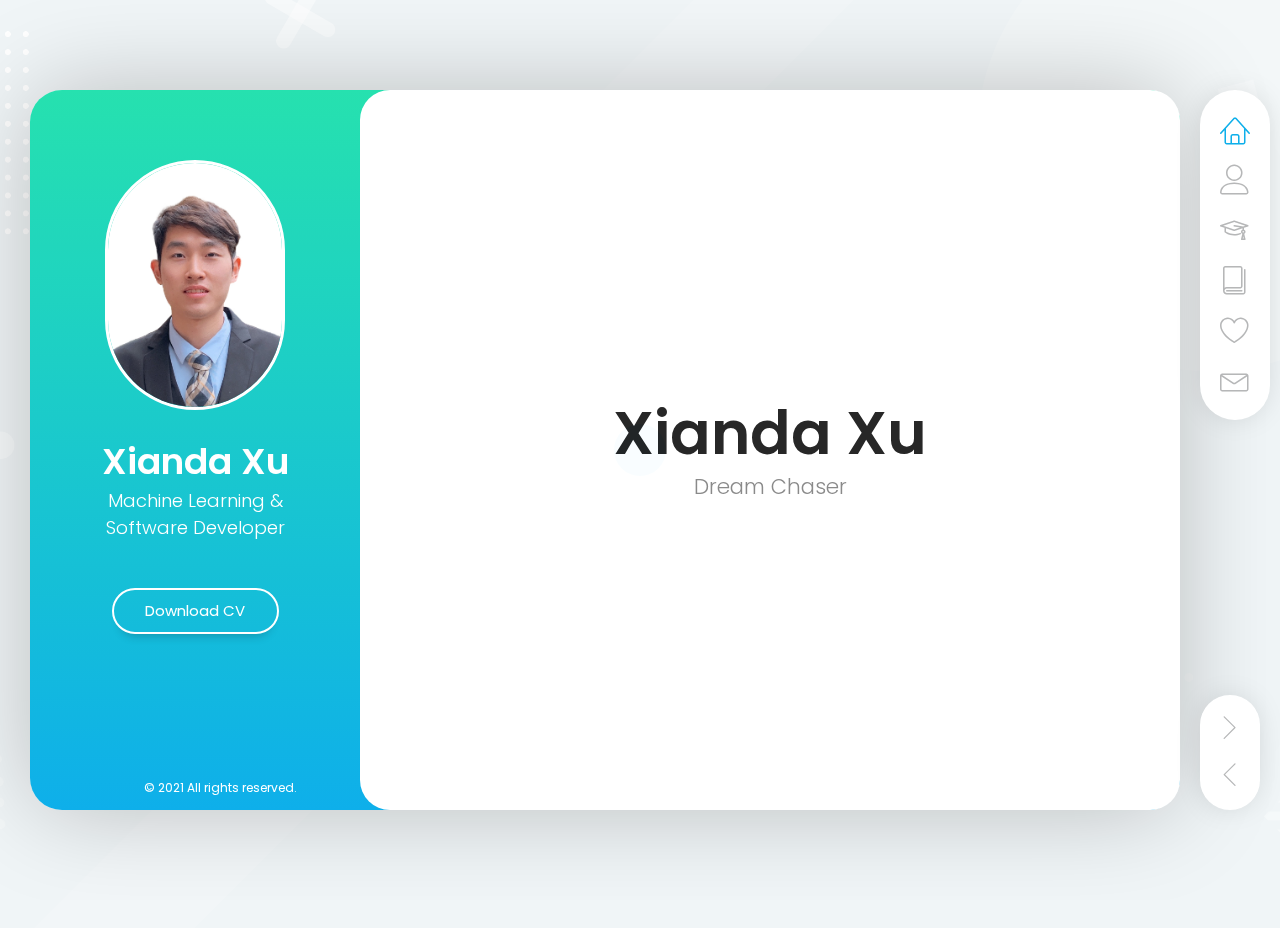
==== index.html @ aeabe35f "1.4" ====
﻿<!DOCTYPE html>
<html lang="en" class="no-js">
  <head>
    <meta charset="UTF-8" />
    <meta http-equiv="X-UA-Compatible" content="IE=edge"> 
    <title>Xianda Xu</title>
    <meta name="viewport" content="width=device-width, initial-scale=1, maximum-scale=1" />
    <meta name="description" content="BreezyCV - Resume / CV / vCard Template" />
    <meta name="keywords" content="vcard, resposnive, retina, resume, jquery, css3, bootstrap, Material CV, portfolio" />
    <meta name="author" content="lmpixels" />
    <link rel="shortcut icon" href="favicon.ico">


    <link rel="stylesheet" href="css/reset.css" type="text/css">
    <link rel="stylesheet" href="css/bootstrap-grid.min.css" type="text/css">
    <link rel="stylesheet" href="css/animations.css" type="text/css">
    <link rel="stylesheet" href="css/perfect-scrollbar.css" type="text/css">
    <link rel="stylesheet" href="css/owl.carousel.css" type="text/css">
    <link rel="stylesheet" href="css/magnific-popup.css" type="text/css">
    <link rel="stylesheet" href="css/main.css" type="text/css">

    <script src="js/modernizr.custom.js"></script>
  </head>

  <body>
    <!-- Animated Background -->
    <div class="lm-animated-bg" style="background-image: url(img/main_bg.png);"></div>
    <!-- /Animated Background -->

    <!-- Loading animation -->
    <div class="preloader">
      <div class="preloader-animation">
        <div class="preloader-spinner">
        </div>
      </div>
    </div>
    <!-- /Loading animation -->

    <div class="page">
      <div class="page-content">

          <header id="site_header" class="header mobile-menu-hide">
            <div class="header-content">
              <div class="header-photo">
                <img src="img/avatar.jpg" alt="Xianda Xu">
              </div>
              <div class="header-titles">
                <h2>Xianda Xu</h2>
                <h4>Machine Learning &</h4>
                <h4>Software Developer</h4>
              </div>
            </div>

            <ul class="main-menu">
              <li class="active">
                <a href="#home" class="nav-anim">
                  <span class="menu-icon lnr lnr-home"></span>
                  <span class="link-text">Home</span>
                </a>
              </li>
              <li>
                <a href="#about-me" class="nav-anim">
                  <span class="menu-icon lnr lnr-user"></span>
                  <span class="link-text">About Me</span>
                </a>
              </li>
              <li>
                <a href="#resume" class="nav-anim">
                  <span class="menu-icon lnr lnr-graduation-hat"></span>
                  <span class="link-text">Resume</span>
                </a>
              </li>
              <li>
                <a href="#portfolio" class="nav-anim">
                  <span class="menu-icon lnr lnr-book"></span>
                  <span class="link-text">Selected Projects</span>
                </a>
              </li>
              <li>
                <a href="#blog" class="nav-anim">
                  <span class="menu-icon lnr lnr-heart"></span>
                  <span class="link-text">Hobbies</span>
                </a>
              </li>
              <li>
                <a href="#contact" class="nav-anim">
                  <span class="menu-icon lnr lnr-envelope"></span>
                  <span class="link-text">Contact</span>
                </a>
              </li>
            </ul>

            <!--
            <div class="social-links">
              <ul>
                <li><a href="#" target="_blank"><i class="fab fa-mailchimp"></i> </a> </li>
                <li><a href="#" target="_blank"><i class="fab fa-linkedin-in"></i></a></li>
                <li><a href="#" target="_blank"><i class="fab fa-facebook-f"></i></a></li>
                <li><a href="#" target="_blank"><i class="fab fa-twitter"></i></a></li>
              </ul>
            </div>
            -->

            <div class="header-buttons">
              <a href="#" target="_blank" class="btn btn-primary">Download CV</a>
            </div>

            <div class="copyrights">© 2021 All rights reserved.</div>
          </header>

          <!-- Mobile Navigation -->
          <div class="menu-toggle">
            <span></span>
            <span></span>
            <span></span>
          </div>
          <!-- End Mobile Navigation -->

          <!-- Arrows Nav -->
          <div class="lmpixels-arrows-nav">
            <div class="lmpixels-arrow-right"><i class="lnr lnr-chevron-right"></i></div>
            <div class="lmpixels-arrow-left"><i class="lnr lnr-chevron-left"></i></div>
          </div>
          <!-- End Arrows Nav -->

          <div class="content-area">
            <div class="animated-sections">
              <!-- Home Subpage -->
              <section data-id="home" class="animated-section start-page">
                <div class="section-content vcentered">

                    <div class="row">
                      <div class="col-sm-12 col-md-12 col-lg-12">
                        <div class="title-block">
                          <h2>Xianda Xu</h2>
                          <div class="owl-carousel text-rotation" id="owl-demo">
                            <div class="item">
                              <div class="sp-subtitle">Dream Chaser</div>
                            </div>
                            <div class="item">
                              <div class="sp-subtitle">Machine Learning Engineer</div>
                            </div>
                            <div class="item">
                              <div class="sp-subtitle">Software Development Engineer</div>
                            </div>
                          </div>
                        </div>
                      </div>
                    </div>

                </div>
              </section>
              <!-- End of Home Subpage -->

              <!-- About Me Subpage -->
              <section data-id="about-me" class="animated-section">
                <div class="page-title">
                  <h2>About <span>Me</span></h2>
                </div>

                <div class="section-content">
                  <!-- Personal Information -->
                  <div class="row">
                    <div class="col-xs-12 col-sm-7">
                      <p>
                        I am a master student at Language Technologies Institute, School of Computer Science, Carnegie Mellon University.
                        With a solid background in computer science,
                        I have both academic and industrial experience in Machine Learning and Software Development.
                        I possess multiple publications and worked as a full-time developer at Ericsson.
                      </p>
                    </div>

                    <div class="col-xs-12 col-sm-5">
                      <div class="info-list">
                        <ul>
                          <li>
                            <span class="title">Age</span>
                            <span class="value">23</span>
                          </li>

                          <li>
                            <span class="title">Residence</span>
                            <span class="value">Pittsburgh, PA</span>
                          </li>

                          <li>
                            <span class="title">Address</span>
                            <span class="value">5000 Forbes Ave</span>
                          </li>

                          <li>
                            <span class="title">e-mail</span>
                            <span class="value"><a href="mailto:xiandax@andrew.cmu.edu">xiandax@andrew.cmu.edu</a></span>
                          </li>

                          <li>
                            <span class="title">Phone</span>
                            <span class="value">+86 15335218618</span>
                          </li>
                        </ul>
                      </div>
                    </div>
                  </div>
                  <!-- End of Personal Information -->

                  <div class="white-space-40"></div>

                  <!-- Services -->
                  <div class="row">
                    <div class="col-xs-12 col-sm-12">
                      <div class="block-title">
                        <h3>What <span>I Do</span></h3>
                      </div>
                    </div>
                  </div>

                  <div class="row">
                    <div class="col-xs-12 col-sm-6">
                      <div class="col-inner">
                        <div class="info-list-w-icon">
                          <div class="info-block-w-icon">
                            <div class="ci-icon">
                              <i class="lnr lnr-eye"></i>
                            </div>
                            <div class="ci-text">
                              <h4>Computer Vision</h4>
                              <p>
                                I am familiar with common networks in computer vision.
                                I had research experiences in model compression and few-shot classification.
                              </p>
                            </div>
                          </div>
                          <div class="info-block-w-icon">
                            <div class="ci-icon">
                              <i class="lnr lnr-laptop-phone"></i>
                            </div><div class="ci-text">
                              <h4>Software Development</h4>
                              <p>
                                I am familiar with common website and software design frameworks.
                                I had industrial experiences in full-stack development.
                              </p>
                            </div>
                          </div>
                        </div>
                      </div>
                    </div>

                    <div class="col-xs-12 col-sm-6">
                      <div class="info-block-w-icon">
                          <div class="ci-icon">
                            <i class="lnr lnr-chart-bars"></i>
                          </div><div class="ci-text">
                            <h4>Data Analysis</h4>
                            <p>
                              I am familiar with common machine learning algorithms in data analysis.
                              I developed a smart trouble-shooting system at Ericsson.
                            </p>
                          </div>
                        </div>
                      <div class="col-inner">
                        <div class="info-list-w-icon">
                          <div class="info-block-w-icon">
                            <div class="ci-icon">
                              <i class="lnr lnr-bubble"></i>
                            </div>
                            <div class="ci-text">
                              <h4>Natural Language Processing</h4>
                              <p>
                                I am currently studying natural language processing in my master program.
                              </p>
                            </div>
                          </div>
                        </div>
                      </div>
                    </div>
                  </div>
                  <!-- End of Services -->

                </div>
              </section>
              <!-- End of About Me Subpage -->

              <!-- Resume Subpage -->
              <section data-id="resume" class="animated-section">
                <div class="page-title">
                  <h2>Resume</h2>
                </div>

                <div class="section-content">

                  <div class="row">
                    <div class="col-xs-12 col-sm-7">

                      <div class="block-title">
                        <h3>Education</h3>
                      </div>
                      
                      <div class="timeline timeline-second-style clearfix">
                        <div class="timeline-item clearfix">
                          <div class="left-part">
                            <h5 class="item-period">2021~2023</h5>
                            <span class="item-company">Carnegie Mellon University</span>
                          </div>
                          <div class="divider"></div>
                          <div class="right-part">
                            <h4 class="item-title">MS in Artificial Intelligence</h4>
                            <p>
                              Advance in artificial intelligence and industrial projects.
                            </p>
                          </div>
                        </div>

                        <div class="timeline-item clearfix">
                          <div class="left-part">
                            <h5 class="item-period">2020~2021</h5>
                            <span class="item-company">University of Toronto</span>
                          </div>
                          <div class="divider"></div>
                          <div class="right-part">
                            <h4 class="item-title">MEng in Computer Engineering (Quited)</h4>
                            <p>
                              Advance in computer science.
                            </p>
                          </div>
                        </div>

                        <div class="timeline-item clearfix">
                          <div class="left-part">
                            <h5 class="item-period">2018~2019</h5>
                            <span class="item-company">University of Wisconsin-Madison</span>
                          </div>
                          <div class="divider"></div>
                          <div class="right-part">
                            <h4 class="item-title">Exchange Study</h4>
                            <p>
                              GPA: 4.0/4.0 <br>Awarded Visiting International Student Academic Award.
                            </p>
                          </div>
                        </div>

                        <div class="timeline-item clearfix">
                          <div class="left-part">
                            <h5 class="item-period">2016~2020</h5>
                            <span class="item-company">University of Electronic Science and Technology of China</span>
                          </div>
                          <div class="divider"></div>
                          <div class="right-part">
                            <h4 class="item-title">BS in Computer Science</h4>
                            <p>
                              GPA: 3.99/4.0 <br>
                              Foundation in computer science. <br>
                              Awarded National Scholarship. <br>
                              Awarded Excellent Graduate Award.
                            </p>
                          </div>
                        </div>
                      </div>

                      <div class="white-space-50"></div>

                      <div class="block-title">
                        <h3>Experience</h3>
                      </div>

                      <div class="timeline timeline-second-style clearfix">
                        <div class="timeline-item clearfix">
                          <div class="left-part">
                            <h5 class="item-period">2020.10 - 2021.05</h5>
                            <span class="item-company">Ericsson</span>
                          </div>
                          <div class="divider"></div>
                          <div class="right-part">
                            <h4 class="item-title">Machine Learning Engineer</h4>
                            <p>
                              Developed Smart Trouble-shooting System for the new-generation communication prototypes.
                            </p>
                          </div>
                        </div>

                        <div class="timeline-item clearfix">
                          <div class="left-part">
                            <h5 class="item-period">2020.01 - 2020.05</h5>
                            <span class="item-company">Koala Uran</span>
                          </div>
                          <div class="divider"></div>
                          <div class="right-part">
                            <h4 class="item-title">Research Assistant</h4>
                            <p>
                              Improved Few-Shot Classification algorithms for autonomous driving.
                            </p>
                          </div>
                        </div>
                        
                        <div class="timeline-item clearfix">
                          <div class="left-part">
                            <h5 class="item-period">2019.05 - 2019.09</h5>
                            <span class="item-company">Ecole de Technologie Superieure</span>
                          </div>
                          <div class="divider"></div>
                          <div class="right-part">
                            <h4 class="item-title">Research Assistant</h4>
                            <p>
                              Compressed and accelerated models with network binarization in recognition.
                            </p>
                          </div>
                        </div>

                        <div class="timeline-item clearfix">
                          <div class="left-part">
                            <h5 class="item-period">2016.10 - 2018.05</h5>
                            <span class="item-company">Chuanglian Workshop</span>
                          </div>
                          <div class="divider"></div>
                          <div class="right-part">
                            <h4 class="item-title">Software Developer</h4>
                            <p>
                              Developed software applications on the iOS platform.
                            </p>
                          </div>
                        </div>
                      </div>

                    </div>


                    <!-- Skills & Certificates -->
                    <div class="col-xs-12 col-sm-5">
                      <!-- Coding Skills -->
                      <div class="block-title">
                        <h3>Coding <span>Skills</span></h3>
                      </div>

                      <div class="skills-info skills-second-style">
                        <div class="skill clearfix">
                          <h4>Python</h4>
                          <div class="skill-value">Excellent</div>
                        </div>
                        <div class="skill-container skill-10">
                          <div class="skill-percentage"></div>
                        </div>

                        <div class="skill clearfix">
                          <h4>Java</h4>
                          <div class="skill-value">Excellent</div>
                        </div>
                        <div class="skill-container skill-10">
                          <div class="skill-percentage"></div>
                        </div>

                        <div class="skill clearfix">
                          <h4>C/C++</h4>
                          <div class="skill-value">Good</div>
                        </div>
                        <div class="skill-container skill-8">
                          <div class="skill-percentage"></div>
                        </div>

                        <div class="skill clearfix">
                          <h4>Object-C</h4>
                          <div class="skill-value">Good</div>
                        </div>
                        <div class="skill-container skill-8">
                          <div class="skill-percentage"></div>
                        </div>

                        <div class="skill clearfix">
                          <h4>HTML</h4>
                          <div class="skill-value">Good</div>
                        </div>
                        <div class="skill-container skill-8">
                          <div class="skill-percentage"></div>
                        </div>

                        <div class="skill clearfix">
                          <h4>Javascript</h4>
                          <div class="skill-value">Fair</div>
                        </div>
                        <div class="skill-container skill-6">
                          <div class="skill-percentage"></div>
                        </div>
                      </div>
                      <!-- End of Coding Skills -->

                      <div class="white-space-10"></div>

                      <!-- Machine Learning Framework Skills -->
                      <div class="block-title">
                        <h3>Machine Learning <span>Skills</span></h3>
                      </div>

                      <div class="skills-info skills-second-style">
                        <div class="skill clearfix">
                          <h4>PyTorch</h4>
                          <div class="skill-value">Excellent</div>
                        </div>
                        <div class="skill-container skill-10">
                          <div class="skill-percentage"></div>
                        </div>

                        <div class="skill clearfix">
                          <h4>Sklearn</h4>
                          <div class="skill-value">Good</div>
                        </div>
                        <div class="skill-container skill-8">
                          <div class="skill-percentage"></div>
                        </div>

                        <div class="skill clearfix">
                          <h4>Tensorflow</h4>
                          <div class="skill-value">Fair</div>
                        </div>
                        <div class="skill-container skill-6">
                          <div class="skill-percentage"></div>
                        </div>
                      </div>
                      <!-- End of Machine Learning Skills -->

                      <div class="white-space-10"></div>

                      <!-- Web Development Framework Skills -->
                      <div class="block-title">
                        <h3>Website Design <span>Skills</span></h3>
                      </div>

                      <div class="skills-info skills-second-style">
                        <div class="skill clearfix">
                          <h4>Flask</h4>
                          <div class="skill-value">Excellent</div>
                        </div>
                        <div class="skill-container skill-10">
                          <div class="skill-percentage"></div>
                        </div>

                        <div class="skill clearfix">
                          <h4>Django</h4>
                          <div class="skill-value">Good</div>
                        </div>
                        <div class="skill-container skill-8">
                          <div class="skill-percentage"></div>
                        </div>

                        <div class="skill clearfix">
                          <h4>JQuery</h4>
                          <div class="skill-value">Fair</div>
                        </div>
                        <div class="skill-container skill-6">
                          <div class="skill-percentage"></div>
                        </div>

                        <div class="skill clearfix">
                          <h4>Vue</h4>
                          <div class="skill-value">Fair</div>
                        </div>
                        <div class="skill-container skill-6">
                          <div class="skill-percentage"></div>
                        </div>

                      </div>
                      <!-- End of Website Development Skills -->

                      <div class="white-space-10"></div>

                      <!-- Knowledges -->
                      <div class="block-title">
                        <h3>Capabilities</h3>
                      </div>

                      <ul class="knowledges">
                        <li>Time Management</li>
                        <li>Problem-Solving</li>
                        <li>Critical Thinking</li>
                        <li>Team Work</li>
                        <li>Communication</li>
                        <li>Leadership</li>
                        <li>Flexibility</li>
                        <li>Determination</li>
                      </ul>
                      <!-- End of Knowledges -->
                    </div>
                    <!-- End of Skills & Certificates -->
                  </div>

                </div>
              </section>
              <!-- End of Resume Subpage -->

              <!-- Portfolio Subpage -->
              <section data-id="portfolio" class="animated-section">
                <div class="page-title">
                  <h2>Selected Projects</h2>
                </div>

                <div class="section-content">

                  <div class="row">
                    <div class="col-xs-12 col-sm-12">
                      <!-- Portfolio Content -->
                      <div class="portfolio-content">

                        <ul class="portfolio-filters">
                          <li class="active">
                            <a class="filter btn btn-sm btn-link" data-group="category_all">All</a>
                          </li>
                          <li>
                            <a class="filter btn btn-sm btn-link" data-group="category_ml">Machine Learning</a>
                          </li>
                          <li>
                            <a class="filter btn btn-sm btn-link" data-group="category_sd">Software Development</a>
                          </li>
                          <li>
                            <a class="filter btn btn-sm btn-link" data-group="category_wd">Website Design</a>
                          </li>
                          <li>
                            <a class="filter btn btn-sm btn-link" data-group="category_others">Others</a>
                          </li>
                        </ul>

                        <!-- Portfolio Grid -->
                        <div class="portfolio-grid three-columns">

                          <figure class="item standard" data-groups='["category_all", "category_ml"]'>
                            <div class="portfolio-item-img">
                              <img src="img/projects/sts/sts1.png" alt="Media Project 2" title=""/>
                              <a href="sts.html" class="ajax-page-load"></a>
                            </div>
                            <i class="far fa-file-alt"></i>
                            <h4 class="name">Smart Repair System</h4>
                            <span class="category">Machine Learning</span>
                          </figure>

                          <figure class="item standard" data-groups='["category_all", "category_wd"]'>
                            <div class="portfolio-item-img">
                              <img src="img/projects/cartoon_blog/front.png" alt="Media Project 2" title="" />
                              <a href="cartoon_blog.html" class="ajax-page-load"></a>
                            </div>
                            <i class="far fa-file-alt"></i>
                            <h4 class="name">Cartoon Blog</h4>
                            <span class="category">Website Design</span>
                          </figure>

                          <figure class="item standard" data-groups='["category_all", "category_wd"]'>
                            <div class="portfolio-item-img">
                              <img src="img/projects/mask_detection/front_fuck.png" alt="Media Project 2" title="" />
                              <a href="mask_detection.html" class="ajax-page-load"></a>
                            </div>
                            <i class="far fa-file-alt"></i>
                            <h4 class="name">Mask Detection</h4>
                            <span class="category">Website Design</span>
                          </figure>

                        </div>
                      </div>
                      <!-- End of Portfolio Content -->
                    </div>
                  </div>
                </div>
              </section>
              <!-- End of Portfolio Subpage -->

              <!-- Hobby Subpage -->
              <section data-id="blog" class="animated-section">
                <div class="page-title">
                  <h2>Hobbies</h2>
                </div>

                <div class="section-content">
                  <div class="row">
                    <div class="col-xs-12 col-sm-12">
                      <div class="blog-masonry two-columns clearfix">
                        
                        <!-- Sports -->
                        <div class="item post-1">
                          <div class="blog-card">
                            <div class="media-block">
                              <div class="category">
                                <a>Sports</a>
                              </div>
                              <img src="img/hobbies/sport.jpg" class="size-blog-masonry-image-two-c" alt="" title="" />
                              <div class="mask"></div>
                            </div>
                            <div class="post-info">
                              <div class="post-date">06 Oct 2017</div>
                              <h4 class="blog-item-title">All kinds of sports</h4>
                            </div>
                          </div>
                        </div>
                        <!-- End of Sports -->

                        <!-- Nature -->
                        <div class="item post-2">
                          <div class="blog-card">
                            <div class="media-block">
                              <div class="category">
                                <a>Nature</a>
                              </div>
                              <img src="img/hobbies/camping.jpg" class="size-blog-masonry-image-two-c" alt="" title="" />
                              <div class="mask"></div>
                            </div>
                            <div class="post-info">
                              <div class="post-date">18 Aug 2019</div>
                              <h4 class="blog-item-title">Camping & Voyaging</h4>
                            </div>
                          </div>
                        </div>
                        <!-- End of Nature -->

                        <!-- Music -->
                        <div class="item post-2">
                          <div class="blog-card">
                            <div class="media-block">
                              <div class="category">
                                <a>Music</a>
                              </div>
                              <img src="img/hobbies/music.jpg" class="size-blog-masonry-image-two-c" alt="" title="" />
                              <div class="mask"></div>
                            </div>
                            <div class="post-info">
                              <div class="post-date">25 Apr 2020</div>
                              <h4 class="blog-item-title">Guitar & Piano</h4>
                            </div>
                          </div>
                        </div>
                        <!-- End of Music -->

                        <!-- Travelling -->
                        <div class="item post-1">
                          <div class="blog-card">
                            <div class="media-block">
                              <div class="category">
                                <a>Travelling</a>
                              </div>
                              <img src="img/hobbies/travelling.jpg" class="size-blog-masonry-image-two-c" alt="" title="" />
                              <div class="mask"></div>
                            </div>
                            <div class="post-info">
                              <div class="post-date">18 Jun 2020</div>
                              <h4 class="blog-item-title">Travelling around the world</h4>
                            </div>
                          </div>
                        </div>
                        <!-- End of Travelling -->

                        <!-- Funny -->
                        <div class="item post-2">
                          <div class="blog-card">
                            <div class="media-block">
                              <div class="category">
                                <a>Funny things</a>
                              </div>
                              <img src="img/hobbies/funny.jpg" class="size-blog-masonry-image-two-c" alt="" title="" />
                              <div class="mask"></div>
                            </div>
                            <div class="post-info">
                              <div class="post-date">02 Jun 2020</div>
                              <h4 class="blog-item-title">Staying cool</h4>
                            </div>
                          </div>
                        </div>
                        <!-- End of Funny -->

                        <!-- Funny -->
                        <div class="item post-1">
                          <div class="blog-card">
                            <div class="media-block">
                              <div class="category">
                                <a>Photography</a>
                              </div>
                              <img src="img/hobbies/photograph.jpg" class="size-blog-masonry-image-two-c" alt="" title="" />
                              <div class="mask"></div>
                            </div>
                            <div class="post-info">
                              <div class="post-date">25 Jun 2018</div>
                              <h4 class="blog-item-title">Record beauty of life</h4>
                            </div>
                          </div>
                        </div>
                        <!-- End of Funny -->
                      </div>
                    </div>
                  </div>
                </div>


              </section>
              <!-- End of Blog Subpage -->

              <!-- Contact Subpage -->
              <section data-id="contact" class="animated-section">
                <div class="page-title">
                  <h2>Contact</h2>
                </div>

                <div class="white-space-40"></div>

                <div class="section-content">

                  <div class="row">
                    <!-- Contact Info -->
                    <div class="col-xs-4 col-sm-2"></div>
                    <div class="col-xs-12 col-sm-8">
                      <div class="lm-info-block gray-default">
                        <i class="lnr lnr-map-marker"></i>
                        <h4>Pittsburgh</h4>
                        <span class="lm-info-block-value"></span>
                        <span class="lm-info-block-text"></span>
                      </div>

                      <div class="lm-info-block gray-default">
                        <i class="lnr lnr-phone-handset"></i>
                        <h4>+86 15335218618</h4>
                        <span class="lm-info-block-value"></span>
                        <span class="lm-info-block-text"></span>
                      </div>

                      <div class="lm-info-block gray-default">
                        <i class="lnr lnr-envelope"></i>
                        <h4><a href="mailto:xiandax@andrew.cmu.edu">xiandax@andrew.cmu.edu</a></h4>
                        <span class="lm-info-block-value"></span>
                        <span class="lm-info-block-text"></span>
                      </div>

                      <div class="lm-info-block gray-default">
                        <i class="lnr lnr-checkmark-circle"></i>
                        <h4>Freelance Available</h4>
                        <span class="lm-info-block-value"></span>
                        <span class="lm-info-block-text"></span>
                      </div>
                    </div>
                    <!-- End of Contact Info -->
                  </div>

                </div>
              </section>
              <!-- End of Contact Subpage -->
            </div>
          </div>

      </div>
    </div>

    <script src="js/jquery-2.1.3.min.js"></script>
    <script src="js/modernizr.custom.js"></script>
    <script src="js/animating.js"></script>

    <script src="js/imagesloaded.pkgd.min.js"></script>

    <script src='js/perfect-scrollbar.min.js'></script>
    <script src='js/jquery.shuffle.min.js'></script>
    <script src='js/masonry.pkgd.min.js'></script>
    <script src='js/owl.carousel.min.js'></script>
    <script src="js/jquery.magnific-popup.min.js"></script>

    <script src="js/jquery.googlemap.js"></script>
    <script src="js/validator.js"></script>
    <script src="js/main.js"></script>
  </body>
</html>
---- css/animations.css ----
/* animation sets */

/* move from / to  */

.animated-section-moveToLeft {
	-webkit-animation: moveToLeft .6s ease both;
	animation: moveToLeft .6s ease both;
}

.animated-section-moveFromLeft {
	-webkit-animation: moveFromLeft .6s ease both;
	animation: moveFromLeft .6s ease both;
}

.animated-section-moveToRight {
	-webkit-animation: moveToRight .6s ease both;
	animation: moveToRight .6s ease both;
}

.animated-section-moveFromRight {
	-webkit-animation: moveFromRight .6s ease both;
	animation: moveFromRight .6s ease both;
}

.animated-section-moveToTop {
	-webkit-animation: moveToTop .6s ease both;
	animation: moveToTop .6s ease both;
}

.animated-section-moveFromTop {
	-webkit-animation: moveFromTop .6s ease both;
	animation: moveFromTop .6s ease both;
}

.animated-section-moveToBottom {
	-webkit-animation: moveToBottom .6s ease both;
	animation: moveToBottom .6s ease both;
}

.animated-section-moveFromBottom {
	-webkit-animation: moveFromBottom .6s ease both;
	animation: moveFromBottom .6s ease both;
}

/* fade */

.animated-section-fade {
	-webkit-animation: fade .7s ease both;
	animation: fade .7s ease both;
}

/* move from / to and fade */

.animated-section-moveToLeftFade {
	-webkit-animation: moveToLeftFade .7s ease both;
	animation: moveToLeftFade .7s ease both;
}

.animated-section-moveFromLeftFade {
	-webkit-animation: moveFromLeftFade .7s ease both;
	animation: moveFromLeftFade .7s ease both;
}

.animated-section-moveToRightFade {
	-webkit-animation: moveToRightFade .7s ease both;
	animation: moveToRightFade .7s ease both;
}

.animated-section-moveFromRightFade {
	-webkit-animation: moveFromRightFade .7s ease both;
	animation: moveFromRightFade .7s ease both;
}

.animated-section-moveToTopFade {
	-webkit-animation: moveToTopFade .7s ease both;
	animation: moveToTopFade .7s ease both;
}

.animated-section-moveFromTopFade {
	-webkit-animation: moveFromTopFade .7s ease both;
	animation: moveFromTopFade .7s ease both;
}

.animated-section-moveToBottomFade {
	-webkit-animation: moveToBottomFade .7s ease both;
	animation: moveToBottomFade .7s ease both;
}

.animated-section-moveFromBottomFade {
	-webkit-animation: moveFromBottomFade .7s ease both;
	animation: moveFromBottomFade .7s ease both;
}

/* move to with different easing */

.animated-section-moveToLeftEasing {
	-webkit-animation: moveToLeft .7s ease-in-out both;
	animation: moveToLeft .7s ease-in-out both;
}
.animated-section-moveToRightEasing {
	-webkit-animation: moveToRight .7s ease-in-out both;
	animation: moveToRight .7s ease-in-out both;
}
.animated-section-moveToTopEasing {
	-webkit-animation: moveToTop .7s ease-in-out both;
	animation: moveToTop .7s ease-in-out both;
}
.animated-section-moveToBottomEasing {
	-webkit-animation: moveToBottom .7s ease-in-out both;
	animation: moveToBottom .7s ease-in-out both;
}

/********************************* keyframes **************************************/

/* move from / to  */

@-webkit-keyframes moveToLeft {
	from { }
	to { -webkit-transform: translateX(-100%); }
}
@keyframes moveToLeft {
	from { }
	to { -webkit-transform: translateX(-100%); transform: translateX(-100%); }
}

@-webkit-keyframes moveFromLeft {
	from { -webkit-transform: translateX(-100%); }
}
@keyframes moveFromLeft {
	from { -webkit-transform: translateX(-100%); transform: translateX(-100%); }
}

@-webkit-keyframes moveToRight { 
	from { }
	to { -webkit-transform: translateX(100%); }
}
@keyframes moveToRight { 
	from { }
	to { -webkit-transform: translateX(100%); transform: translateX(100%); }
}

@-webkit-keyframes moveFromRight {
	from { -webkit-transform: translateX(100%); }
}
@keyframes moveFromRight {
	from { -webkit-transform: translateX(100%); transform: translateX(100%); }
}

@-webkit-keyframes moveToTop {
	from { }
	to { -webkit-transform: translateY(-100%); }
}
@keyframes moveToTop {
	from { }
	to { -webkit-transform: translateY(-100%); transform: translateY(-100%); }
}

@-webkit-keyframes moveFromTop {
	from { -webkit-transform: translateY(-100%); }
}
@keyframes moveFromTop {
	from { -webkit-transform: translateY(-100%); transform: translateY(-100%); }
}

@-webkit-keyframes moveToBottom {
	from { }
	to { -webkit-transform: translateY(100%); }
}
@keyframes moveToBottom {
	from { }
	to { -webkit-transform: translateY(100%); transform: translateY(100%); }
}

@-webkit-keyframes moveFromBottom {
	from { -webkit-transform: translateY(100%); }
}
@keyframes moveFromBottom {
	from { -webkit-transform: translateY(100%); transform: translateY(100%); }
}

/* fade */

@-webkit-keyframes fade {
	from { }
	to { opacity: 0.3; }
}
@keyframes fade {
	from { }
	to { opacity: 0.3; }
}

/* move from / to and fade */

@-webkit-keyframes moveToLeftFade {
	from { }
	to { opacity: 0.3; -webkit-transform: translateX(-100%); }
}
@keyframes moveToLeftFade {
	from { }
	to { opacity: 0.3; -webkit-transform: translateX(-100%); transform: translateX(-100%); }
}

@-webkit-keyframes moveFromLeftFade {
	from { opacity: 0.3; -webkit-transform: translateX(-100%); }
}
@keyframes moveFromLeftFade {
	from { opacity: 0.3; -webkit-transform: translateX(-100%); transform: translateX(-100%); }
}

@-webkit-keyframes moveToRightFade {
	from { }
	to { opacity: 0.3; -webkit-transform: translateX(100%); }
}
@keyframes moveToRightFade {
	from { }
	to { opacity: 0.3; -webkit-transform: translateX(100%); transform: translateX(100%); }
}

@-webkit-keyframes moveFromRightFade {
	from { opacity: 0.3; -webkit-transform: translateX(100%); }
}
@keyframes moveFromRightFade {
	from { opacity: 0.3; -webkit-transform: translateX(100%); transform: translateX(100%); }
}

@-webkit-keyframes moveToTopFade {
	from { }
	to { opacity: 0.3; -webkit-transform: translateY(-100%); }
}
@keyframes moveToTopFade {
	from { }
	to { opacity: 0.3; -webkit-transform: translateY(-100%); transform: translateY(-100%); }
}

@-webkit-keyframes moveFromTopFade {
	from { opacity: 0.3; -webkit-transform: translateY(-100%); }
}
@keyframes moveFromTopFade {
	from { opacity: 0.3; -webkit-transform: translateY(-100%); transform: translateY(-100%); }
}

@-webkit-keyframes moveToBottomFade {
	from { }
	to { opacity: 0.3; -webkit-transform: translateY(100%); }
}
@keyframes moveToBottomFade {
	from { }
	to { opacity: 0.3; -webkit-transform: translateY(100%); transform: translateY(100%); }
}

@-webkit-keyframes moveFromBottomFade {
	from { opacity: 0.3; -webkit-transform: translateY(100%); }
}
@keyframes moveFromBottomFade {
	from { opacity: 0.3; -webkit-transform: translateY(100%); transform: translateY(100%); }
}

/* scale and fade */

.animated-section-scaleDown {
	-webkit-animation: scaleDown .7s ease both;
	animation: scaleDown .7s ease both;
}

.animated-section-scaleUp {
	-webkit-animation: scaleUp .7s ease both;
	animation: scaleUp .7s ease both;
}

.animated-section-scaleUpDown {
	-webkit-animation: scaleUpDown .5s ease both;
	animation: scaleUpDown .5s ease both;
}

.animated-section-scaleDownUp {
	-webkit-animation: scaleDownUp .5s ease both;
	animation: scaleDownUp .5s ease both;
}

.animated-section-scaleDownCenter {
	-webkit-animation: scaleDownCenter .4s ease-in both;
	animation: scaleDownCenter .4s ease-in both;
}

.animated-section-scaleUpCenter {
	-webkit-animation: scaleUpCenter .4s ease-out both;
	animation: scaleUpCenter .4s ease-out both;
}

/********************************* keyframes **************************************/

/* scale and fade */

@-webkit-keyframes scaleDown {
	from { }
	to { opacity: 0; -webkit-transform: scale(.8); }
}
@keyframes scaleDown {
	from { }
	to { opacity: 0; -webkit-transform: scale(.8); transform: scale(.8); }
}

@-webkit-keyframes scaleUp {
	from { opacity: 0; -webkit-transform: scale(.8); }
}
@keyframes scaleUp {
	from { opacity: 0; -webkit-transform: scale(.8); transform: scale(.8); }
}

@-webkit-keyframes scaleUpDown {
	from { opacity: 0; -webkit-transform: scale(1.2); }
}
@keyframes scaleUpDown {
	from { opacity: 0; -webkit-transform: scale(1.2); transform: scale(1.2); }
}

@-webkit-keyframes scaleDownUp {
	from { }
	to { opacity: 0; -webkit-transform: scale(1.2); }
}
@keyframes scaleDownUp {
	from { }
	to { opacity: 0; -webkit-transform: scale(1.2); transform: scale(1.2); }
}

@-webkit-keyframes scaleDownCenter {
	from { }
	to { opacity: 0; -webkit-transform: scale(.7); }
}
@keyframes scaleDownCenter {
	from { }
	to { opacity: 0; -webkit-transform: scale(.7); transform: scale(.7); }
}

@-webkit-keyframes scaleUpCenter {
	from { opacity: 0; -webkit-transform: scale(.7); }
}
@keyframes scaleUpCenter {
	from { opacity: 0; -webkit-transform: scale(.7); transform: scale(.7); }
}

/* rotate sides first and scale */

.animated-section-rotateRightSideFirst {
	-webkit-transform-origin: 0% 50%;
	transform-origin: 0% 50%;
	-webkit-animation: rotateRightSideFirst .8s both ease-in;
	animation: rotateRightSideFirst .8s both ease-in;
}
.animated-section-rotateLeftSideFirst {
	-webkit-transform-origin: 100% 50%;
	transform-origin: 100% 50%;
	-webkit-animation: rotateLeftSideFirst .8s both ease-in;
	animation: rotateLeftSideFirst .8s both ease-in;
}
.animated-section-rotateTopSideFirst {
	-webkit-transform-origin: 50% 100%;
	transform-origin: 50% 100%;
	-webkit-animation: rotateTopSideFirst .8s both ease-in;
	animation: rotateTopSideFirst .8s both ease-in;
}
.animated-section-rotateBottomSideFirst {
	-webkit-transform-origin: 50% 0%;
	transform-origin: 50% 0%;
	-webkit-animation: rotateBottomSideFirst .8s both ease-in;
	animation: rotateBottomSideFirst .8s both ease-in;
}

/* flip */

.animated-section-flipOutRight {
	-webkit-transform-origin: 50% 50%;
	transform-origin: 50% 50%;
	-webkit-animation: flipOutRight .5s both ease-in;
	animation: flipOutRight .5s both ease-in;
}
.animated-section-flipInLeft {
	-webkit-transform-origin: 50% 50%;
	transform-origin: 50% 50%;
	-webkit-animation: flipInLeft .5s both ease-out;
	animation: flipInLeft .5s both ease-out;
}
.animated-section-flipOutLeft {
	-webkit-transform-origin: 50% 50%;
	transform-origin: 50% 50%;
	-webkit-animation: flipOutLeft .5s both ease-in;
	animation: flipOutLeft .5s both ease-in;
}
.animated-section-flipInRight {
	-webkit-transform-origin: 50% 50%;
	transform-origin: 50% 50%;
	-webkit-animation: flipInRight .5s both ease-out;
	animation: flipInRight .5s both ease-out;
}
.animated-section-flipOutTop {
	-webkit-transform-origin: 50% 50%;
	transform-origin: 50% 50%;
	-webkit-animation: flipOutTop .5s both ease-in;
	animation: flipOutTop .5s both ease-in;
}
.animated-section-flipInBottom {
	-webkit-transform-origin: 50% 50%;
	transform-origin: 50% 50%;
	-webkit-animation: flipInBottom .5s both ease-out;
	animation: flipInBottom .5s both ease-out;
}
.animated-section-flipOutBottom {
	-webkit-transform-origin: 50% 50%;
	transform-origin: 50% 50%;
	-webkit-animation: flipOutBottom .5s both ease-in;
	animation: flipOutBottom .5s both ease-in;
}
.animated-section-flipInTop {
	-webkit-transform-origin: 50% 50%;
	transform-origin: 50% 50%;
	-webkit-animation: flipInTop .5s both ease-out;
	animation: flipInTop .5s both ease-out;
}

/* rotate fall */

.animated-section-rotateFall {
	-webkit-transform-origin: 0% 0%;
	transform-origin: 0% 0%;
	-webkit-animation: rotateFall 1s both ease-in;
	animation: rotateFall 1s both ease-in;
}

/* rotate newspaper */
.animated-section-rotateOutNewspaper {
	-webkit-transform-origin: 50% 50%;
	transform-origin: 50% 50%;
	-webkit-animation: rotateOutNewspaper .5s both ease-in;
	animation: rotateOutNewspaper .5s both ease-in;
}
.animated-section-rotateInNewspaper {
	-webkit-transform-origin: 50% 50%;
	transform-origin: 50% 50%;
	-webkit-animation: rotateInNewspaper .5s both ease-out;
	animation: rotateInNewspaper .5s both ease-out;
}

/* push */
.animated-section-rotatePushLeft {
	-webkit-transform-origin: 0% 50%;
	transform-origin: 0% 50%;
	-webkit-animation: rotatePushLeft .8s both ease;
	animation: rotatePushLeft .8s both ease;
}
.animated-section-rotatePushRight {
	-webkit-transform-origin: 100% 50%;
	transform-origin: 100% 50%;
	-webkit-animation: rotatePushRight .8s both ease;
	animation: rotatePushRight .8s both ease;
}
.animated-section-rotatePushTop {
	-webkit-transform-origin: 50% 0%;
	transform-origin: 50% 0%;
	-webkit-animation: rotatePushTop .8s both ease;
	animation: rotatePushTop .8s both ease;
}
.animated-section-rotatePushBottom {
	-webkit-transform-origin: 50% 100%;
	transform-origin: 50% 100%;
	-webkit-animation: rotatePushBottom .8s both ease;
	animation: rotatePushBottom .8s both ease;
}

/* pull */
.animated-section-rotatePullRight {
	-webkit-transform-origin: 100% 50%;
	transform-origin: 100% 50%;
	-webkit-animation: rotatePullRight .5s both ease;
	animation: rotatePullRight .5s both ease;
}
.animated-section-rotatePullLeft {
	-webkit-transform-origin: 0% 50%;
	transform-origin: 0% 50%;
	-webkit-animation: rotatePullLeft .5s both ease;
	animation: rotatePullLeft .5s both ease;
}
.animated-section-rotatePullTop {
	-webkit-transform-origin: 50% 0%;
	transform-origin: 50% 0%;
	-webkit-animation: rotatePullTop .5s both ease;
	animation: rotatePullTop .5s both ease;
}
.animated-section-rotatePullBottom {
	-webkit-transform-origin: 50% 100%;
	transform-origin: 50% 100%;
	-webkit-animation: rotatePullBottom .5s both ease;
	animation: rotatePullBottom .5s both ease;
}

/* fold */
.animated-section-rotateFoldRight {
	-webkit-transform-origin: 0% 50%;
	transform-origin: 0% 50%;
	-webkit-animation: rotateFoldRight .7s both ease;
	animation: rotateFoldRight .7s both ease;
}
.animated-section-rotateFoldLeft {
	-webkit-transform-origin: 100% 50%;
	transform-origin: 100% 50%;
	-webkit-animation: rotateFoldLeft .7s both ease;
	animation: rotateFoldLeft .7s both ease;
}
.animated-section-rotateFoldTop {
	-webkit-transform-origin: 50% 100%;
	transform-origin: 50% 100%;
	-webkit-animation: rotateFoldTop .7s both ease;
	animation: rotateFoldTop .7s both ease;
}
.animated-section-rotateFoldBottom {
	-webkit-transform-origin: 50% 0%;
	transform-origin: 50% 0%;
	-webkit-animation: rotateFoldBottom .7s both ease;
	animation: rotateFoldBottom .7s both ease;
}

/* unfold */
.animated-section-rotateUnfoldLeft {
	-webkit-transform-origin: 100% 50%;
	transform-origin: 100% 50%;
	-webkit-animation: rotateUnfoldLeft .7s both ease;
	animation: rotateUnfoldLeft .7s both ease;
}
.animated-section-rotateUnfoldRight {
	-webkit-transform-origin: 0% 50%;
	transform-origin: 0% 50%;
	-webkit-animation: rotateUnfoldRight .7s both ease;
	animation: rotateUnfoldRight .7s both ease;
}
.animated-section-rotateUnfoldTop {
	-webkit-transform-origin: 50% 100%;
	transform-origin: 50% 100%;
	-webkit-animation: rotateUnfoldTop .7s both ease;
	animation: rotateUnfoldTop .7s both ease;
}
.animated-section-rotateUnfoldBottom {
	-webkit-transform-origin: 50% 0%;
	transform-origin: 50% 0%;
	-webkit-animation: rotateUnfoldBottom .7s both ease;
	animation: rotateUnfoldBottom .7s both ease;
}

/* room walls */
.animated-section-rotateRoomLeftOut {
	-webkit-transform-origin: 100% 50%;
	transform-origin: 100% 50%;
	-webkit-animation: rotateRoomLeftOut .8s both ease;
	animation: rotateRoomLeftOut .8s both ease;
}
.animated-section-rotateRoomLeftIn {
	-webkit-transform-origin: 0% 50%;
	transform-origin: 0% 50%;
	-webkit-animation: rotateRoomLeftIn .8s both ease;
	animation: rotateRoomLeftIn .8s both ease;
}
.animated-section-rotateRoomRightOut {
	-webkit-transform-origin: 0% 50%;
	transform-origin: 0% 50%;
	-webkit-animation: rotateRoomRightOut .8s both ease;
	animation: rotateRoomRightOut .8s both ease;
}
.animated-section-rotateRoomRightIn {
	-webkit-transform-origin: 100% 50%;
	transform-origin: 100% 50%;
	-webkit-animation: rotateRoomRightIn .8s both ease;
	animation: rotateRoomRightIn .8s both ease;
}
.animated-section-rotateRoomTopOut {
	-webkit-transform-origin: 50% 100%;
	transform-origin: 50% 100%;
	-webkit-animation: rotateRoomTopOut .8s both ease;
	animation: rotateRoomTopOut .8s both ease;
}
.animated-section-rotateRoomTopIn {
	-webkit-transform-origin: 50% 0%;
	transform-origin: 50% 0%;
	-webkit-animation: rotateRoomTopIn .8s both ease;
	animation: rotateRoomTopIn .8s both ease;
}
.animated-section-rotateRoomBottomOut {
	-webkit-transform-origin: 50% 0%;
	transform-origin: 50% 0%;
	-webkit-animation: rotateRoomBottomOut .8s both ease;
	animation: rotateRoomBottomOut .8s both ease;
}
.animated-section-rotateRoomBottomIn {
	-webkit-transform-origin: 50% 100%;
	transform-origin: 50% 100%;
	-webkit-animation: rotateRoomBottomIn .8s both ease;
	animation: rotateRoomBottomIn .8s both ease;
}

/* cube */
.animated-section-rotateCubeLeftOut {
	-webkit-transform-origin: 100% 50%;
	transform-origin: 100% 50%;
	-webkit-animation: rotateCubeLeftOut .6s both ease-in;
	animation: rotateCubeLeftOut .6s both ease-in;
}
.animated-section-rotateCubeLeftIn {
	-webkit-transform-origin: 0% 50%;
	transform-origin: 0% 50%;
	-webkit-animation: rotateCubeLeftIn .6s both ease-in;
	animation: rotateCubeLeftIn .6s both ease-in;
}
.animated-section-rotateCubeRightOut {
	-webkit-transform-origin: 0% 50%;
	transform-origin: 0% 50%;
	-webkit-animation: rotateCubeRightOut .6s both ease-in;
	animation: rotateCubeRightOut .6s both ease-in;
}
.animated-section-rotateCubeRightIn {
	-webkit-transform-origin: 100% 50%;
	transform-origin: 100% 50%;
	-webkit-animation: rotateCubeRightIn .6s both ease-in;
	animation: rotateCubeRightIn .6s both ease-in;
}
.animated-section-rotateCubeTopOut {
	-webkit-transform-origin: 50% 100%;
	transform-origin: 50% 100%;
	-webkit-animation: rotateCubeTopOut .6s both ease-in;
	animation: rotateCubeTopOut .6s both ease-in;
}
.animated-section-rotateCubeTopIn {
	-webkit-transform-origin: 50% 0%;
	transform-origin: 50% 0%;
	-webkit-animation: rotateCubeTopIn .6s both ease-in;
	animation: rotateCubeTopIn .6s both ease-in;
}
.animated-section-rotateCubeBottomOut {
	-webkit-transform-origin: 50% 0%;
	transform-origin: 50% 0%;
	-webkit-animation: rotateCubeBottomOut .6s both ease-in;
	animation: rotateCubeBottomOut .6s both ease-in;
}
.animated-section-rotateCubeBottomIn {
	-webkit-transform-origin: 50% 100%;
	transform-origin: 50% 100%;
	-webkit-animation: rotateCubeBottomIn .6s both ease-in;
	animation: rotateCubeBottomIn .6s both ease-in;
}

/* carousel */
.animated-section-rotateCarouselLeftOut {
	-webkit-transform-origin: 100% 50%;
	transform-origin: 100% 50%;
	-webkit-animation: rotateCarouselLeftOut .8s both ease;
	animation: rotateCarouselLeftOut .8s both ease;
}
.animated-section-rotateCarouselLeftIn {
	-webkit-transform-origin: 0% 50%;
	transform-origin: 0% 50%;
	-webkit-animation: rotateCarouselLeftIn .8s both ease;
	animation: rotateCarouselLeftIn .8s both ease;
}
.animated-section-rotateCarouselRightOut {
	-webkit-transform-origin: 0% 50%;
	transform-origin: 0% 50%;
	-webkit-animation: rotateCarouselRightOut .8s both ease;
	animation: rotateCarouselRightOut .8s both ease;
}
.animated-section-rotateCarouselRightIn {
	-webkit-transform-origin: 100% 50%;
	transform-origin: 100% 50%;
	-webkit-animation: rotateCarouselRightIn .8s both ease;
	animation: rotateCarouselRightIn .8s both ease;
}
.animated-section-rotateCarouselTopOut {
	-webkit-transform-origin: 50% 100%;
	transform-origin: 50% 100%;
	-webkit-animation: rotateCarouselTopOut .8s both ease;
	animation: rotateCarouselTopOut .8s both ease;
}
.animated-section-rotateCarouselTopIn {
	-webkit-transform-origin: 50% 0%;
	transform-origin: 50% 0%;
	-webkit-animation: rotateCarouselTopIn .8s both ease;
	animation: rotateCarouselTopIn .8s both ease;
}
.animated-section-rotateCarouselBottomOut {
	-webkit-transform-origin: 50% 0%;
	transform-origin: 50% 0%;
	-webkit-animation: rotateCarouselBottomOut .8s both ease;
	animation: rotateCarouselBottomOut .8s both ease;
}
.animated-section-rotateCarouselBottomIn {
	-webkit-transform-origin: 50% 100%;
	transform-origin: 50% 100%;
	-webkit-animation: rotateCarouselBottomIn .8s both ease;
	animation: rotateCarouselBottomIn .8s both ease;
}

/* sides */
.animated-section-rotateSidesOut {
	-webkit-transform-origin: -50% 50%;
	transform-origin: -50% 50%;
	-webkit-animation: rotateSidesOut .5s both ease-in;
	animation: rotateSidesOut .5s both ease-in;
}
.animated-section-rotateSidesIn {
	-webkit-transform-origin: 150% 50%;
	transform-origin: 150% 50%;
	-webkit-animation: rotateSidesIn .5s both ease-out;
	animation: rotateSidesIn .5s both ease-out;
}

/* slide */
.animated-section-rotateSlideOut {
	-webkit-animation: rotateSlideOut 1s both ease;
	animation: rotateSlideOut 1s both ease;
}
.animated-section-rotateSlideIn {
	-webkit-animation: rotateSlideIn 1s both ease;
	animation: rotateSlideIn 1s both ease;
}

/********************************* keyframes **************************************/

/* rotate sides first and scale */

@-webkit-keyframes rotateRightSideFirst {
	0% { }
	40% { -webkit-transform: rotateY(15deg); opacity: .8; -webkit-animation-timing-function: ease-out; }
	100% { -webkit-transform: scale(0.8) translateZ(-200px); opacity:0; }
}
@keyframes rotateRightSideFirst {
	0% { }
	40% { -webkit-transform: rotateY(15deg); transform: rotateY(15deg); opacity: .8; -webkit-animation-timing-function: ease-out; animation-timing-function: ease-out; }
	100% { -webkit-transform: scale(0.8) translateZ(-200px); transform: scale(0.8) translateZ(-200px); opacity:0; }
}

@-webkit-keyframes rotateLeftSideFirst {
	0% { }
	40% { -webkit-transform: rotateY(-15deg); opacity: .8; -webkit-animation-timing-function: ease-out; }
	100% { -webkit-transform: scale(0.8) translateZ(-200px); opacity:0; }
}
@keyframes rotateLeftSideFirst {
	0% { }
	40% { -webkit-transform: rotateY(-15deg); transform: rotateY(-15deg); opacity: .8; -webkit-animation-timing-function: ease-out; animation-timing-function: ease-out; }
	100% { -webkit-transform: scale(0.8) translateZ(-200px); transform: scale(0.8) translateZ(-200px); opacity:0; }
}

@-webkit-keyframes rotateTopSideFirst {
	0% { }
	40% { -webkit-transform: rotateX(15deg); opacity: .8; -webkit-animation-timing-function: ease-out; }
	100% { -webkit-transform: scale(0.8) translateZ(-200px); opacity:0; }
}
@keyframes rotateTopSideFirst {
	0% { }
	40% { -webkit-transform: rotateX(15deg); transform: rotateX(15deg); opacity: .8; -webkit-animation-timing-function: ease-out; animation-timing-function: ease-out; }
	100% { -webkit-transform: scale(0.8) translateZ(-200px); transform: scale(0.8) translateZ(-200px); opacity:0; }
}

@-webkit-keyframes rotateBottomSideFirst {
	0% { }
	40% { -webkit-transform: rotateX(-15deg); opacity: .8; -webkit-animation-timing-function: ease-out; }
	100% { -webkit-transform: scale(0.8) translateZ(-200px); opacity:0; }
}
@keyframes rotateBottomSideFirst {
	0% { }
	40% { -webkit-transform: rotateX(-15deg); transform: rotateX(-15deg); opacity: .8; -webkit-animation-timing-function: ease-out; animation-timing-function: ease-out; }
	100% { -webkit-transform: scale(0.8) translateZ(-200px); transform: scale(0.8) translateZ(-200px); opacity:0; }
}

/* flip */

@-webkit-keyframes flipOutRight {
	from { }
	to { -webkit-transform: translateZ(-1000px) rotateY(90deg); opacity: 0.2; }
}
@keyframes flipOutRight {
	from { }
	to { -webkit-transform: translateZ(-1000px) rotateY(90deg); transform: translateZ(-1000px) rotateY(90deg); opacity: 0.2; }
}

@-webkit-keyframes flipInLeft {
	from { -webkit-transform: translateZ(-1000px) rotateY(-90deg); opacity: 0.2; }
}
@keyframes flipInLeft {
	from { -webkit-transform: translateZ(-1000px) rotateY(-90deg); transform: translateZ(-1000px) rotateY(-90deg); opacity: 0.2; }
}

@-webkit-keyframes flipOutLeft {
	from { }
	to { -webkit-transform: translateZ(-1000px) rotateY(-90deg); opacity: 0.2; }
}
@keyframes flipOutLeft {
	from { }
	to { -webkit-transform: translateZ(-1000px) rotateY(-90deg); transform: translateZ(-1000px) rotateY(-90deg); opacity: 0.2; }
}

@-webkit-keyframes flipInRight {
	from { -webkit-transform: translateZ(-1000px) rotateY(90deg); opacity: 0.2; }
}
@keyframes flipInRight {
	from { -webkit-transform: translateZ(-1000px) rotateY(90deg); transform: translateZ(-1000px) rotateY(90deg); opacity: 0.2; }
}

@-webkit-keyframes flipOutTop {
	from { }
	to { -webkit-transform: translateZ(-1000px) rotateX(90deg); opacity: 0.2; }
}
@keyframes flipOutTop {
	from { }
	to { -webkit-transform: translateZ(-1000px) rotateX(90deg); transform: translateZ(-1000px) rotateX(90deg); opacity: 0.2; }
}

@-webkit-keyframes flipInBottom {
	from { -webkit-transform: translateZ(-1000px) rotateX(-90deg); opacity: 0.2; }
}
@keyframes flipInBottom {
	from { -webkit-transform: translateZ(-1000px) rotateX(-90deg); transform: translateZ(-1000px) rotateX(-90deg); opacity: 0.2; }
}

@-webkit-keyframes flipOutBottom {
	from { }
	to { -webkit-transform: translateZ(-1000px) rotateX(-90deg); opacity: 0.2; }
}
@keyframes flipOutBottom {
	from { }
	to { -webkit-transform: translateZ(-1000px) rotateX(-90deg); transform: translateZ(-1000px) rotateX(-90deg); opacity: 0.2; }
}

@-webkit-keyframes flipInTop {
	from { -webkit-transform: translateZ(-1000px) rotateX(90deg); opacity: 0.2; }
}
@keyframes flipInTop {
	from { -webkit-transform: translateZ(-1000px) rotateX(90deg); transform: translateZ(-1000px) rotateX(90deg); opacity: 0.2; }
}

/* fall */

@-webkit-keyframes rotateFall {
	0% { -webkit-transform: rotateZ(0deg); }
	20% { -webkit-transform: rotateZ(10deg); -webkit-animation-timing-function: ease-out; }
	40% { -webkit-transform: rotateZ(17deg); }
	60% { -webkit-transform: rotateZ(16deg); }
	100% { -webkit-transform: translateY(100%) rotateZ(17deg); }
}
@keyframes rotateFall {
	0% { -webkit-transform: rotateZ(0deg); transform: rotateZ(0deg); }
	20% { -webkit-transform: rotateZ(10deg); transform: rotateZ(10deg); -webkit-animation-timing-function: ease-out; animation-timing-function: ease-out; }
	40% { -webkit-transform: rotateZ(17deg); transform: rotateZ(17deg); }
	60% { -webkit-transform: rotateZ(16deg); transform: rotateZ(16deg); }
	100% { -webkit-transform: translateY(100%) rotateZ(17deg); transform: translateY(100%) rotateZ(17deg); }
}

/* newspaper */

@-webkit-keyframes rotateOutNewspaper {
	from { }
	to { -webkit-transform: translateZ(-3000px) rotateZ(360deg); opacity: 0; }
}
@keyframes rotateOutNewspaper {
	from { }
	to { -webkit-transform: translateZ(-3000px) rotateZ(360deg); transform: translateZ(-3000px) rotateZ(360deg); opacity: 0; }
}

@-webkit-keyframes rotateInNewspaper {
	from { -webkit-transform: translateZ(-3000px) rotateZ(-360deg); opacity: 0; }
}
@keyframes rotateInNewspaper {
	from { -webkit-transform: translateZ(-3000px) rotateZ(-360deg); transform: translateZ(-3000px) rotateZ(-360deg); opacity: 0; }
}

/* push */

@-webkit-keyframes rotatePushLeft {
	from { }
	to { opacity: 0; -webkit-transform: rotateY(90deg); }
}
@keyframes rotatePushLeft {
	from { }
	to { opacity: 0; -webkit-transform: rotateY(90deg); transform: rotateY(90deg); }
}

@-webkit-keyframes rotatePushRight {
	from { }
	to { opacity: 0; -webkit-transform: rotateY(-90deg); }
}
@keyframes rotatePushRight {
	from { }
	to { opacity: 0; -webkit-transform: rotateY(-90deg); transform: rotateY(-90deg); }
}

@-webkit-keyframes rotatePushTop {
	from { }
	to { opacity: 0; -webkit-transform: rotateX(-90deg); }
}
@keyframes rotatePushTop {
	from { }
	to { opacity: 0; -webkit-transform: rotateX(-90deg); transform: rotateX(-90deg); }
}

@-webkit-keyframes rotatePushBottom {
	from { }
	to { opacity: 0; -webkit-transform: rotateX(90deg); }
}
@keyframes rotatePushBottom {
	from { }
	to { opacity: 0; -webkit-transform: rotateX(90deg); transform: rotateX(90deg); }
}

/* pull */

@-webkit-keyframes rotatePullRight {
	from { opacity: 0; -webkit-transform: rotateY(-90deg); }
}
@keyframes rotatePullRight {
	from { opacity: 0; -webkit-transform: rotateY(-90deg); transform: rotateY(-90deg); }
}

@-webkit-keyframes rotatePullLeft {
	from { opacity: 0; -webkit-transform: rotateY(90deg); }
}
@keyframes rotatePullLeft {
	from { opacity: 0; -webkit-transform: rotateY(90deg); transform: rotateY(90deg); }
}

@-webkit-keyframes rotatePullTop {
	from { opacity: 0; -webkit-transform: rotateX(-90deg); }
}
@keyframes rotatePullTop {
	from { opacity: 0; -webkit-transform: rotateX(-90deg); transform: rotateX(-90deg); }
}

@-webkit-keyframes rotatePullBottom {
	from { opacity: 0; -webkit-transform: rotateX(90deg); }
}
@keyframes rotatePullBottom {
	from { opacity: 0; -webkit-transform: rotateX(90deg); transform: rotateX(90deg); }
}

/* fold */

@-webkit-keyframes rotateFoldRight {
	from { }
	to { opacity: 0; -webkit-transform: translateX(100%) rotateY(90deg); }
}
@keyframes rotateFoldRight {
	from { }
	to { opacity: 0; -webkit-transform: translateX(100%) rotateY(90deg); transform: translateX(100%) rotateY(90deg); }
}

@-webkit-keyframes rotateFoldLeft {
	from { }
	to { opacity: 0; -webkit-transform: translateX(-100%) rotateY(-90deg); }
}
@keyframes rotateFoldLeft {
	from { }
	to { opacity: 0; -webkit-transform: translateX(-100%) rotateY(-90deg); transform: translateX(-100%) rotateY(-90deg); }
}

@-webkit-keyframes rotateFoldTop {
	from { }
	to { opacity: 0; -webkit-transform: translateY(-100%) rotateX(90deg); }
}
@keyframes rotateFoldTop {
	from { }
	to { opacity: 0; -webkit-transform: translateY(-100%) rotateX(90deg); transform: translateY(-100%) rotateX(90deg); }
}

@-webkit-keyframes rotateFoldBottom {
	from { }
	to { opacity: 0; -webkit-transform: translateY(100%) rotateX(-90deg); }
}
@keyframes rotateFoldBottom {
	from { }
	to { opacity: 0; -webkit-transform: translateY(100%) rotateX(-90deg); transform: translateY(100%) rotateX(-90deg); }
}

/* unfold */

@-webkit-keyframes rotateUnfoldLeft {
	from { opacity: 0; -webkit-transform: translateX(-100%) rotateY(-90deg); }
}
@keyframes rotateUnfoldLeft {
	from { opacity: 0; -webkit-transform: translateX(-100%) rotateY(-90deg); transform: translateX(-100%) rotateY(-90deg); }
}

@-webkit-keyframes rotateUnfoldRight {
	from { opacity: 0; -webkit-transform: translateX(100%) rotateY(90deg); }
}
@keyframes rotateUnfoldRight {
	from { opacity: 0; -webkit-transform: translateX(100%) rotateY(90deg); transform: translateX(100%) rotateY(90deg); }
}

@-webkit-keyframes rotateUnfoldTop {
	from { opacity: 0; -webkit-transform: translateY(-100%) rotateX(90deg); }
}
@keyframes rotateUnfoldTop {
	from { opacity: 0; -webkit-transform: translateY(-100%) rotateX(90deg); transform: translateY(-100%) rotateX(90deg); }
}

@-webkit-keyframes rotateUnfoldBottom {
	from { opacity: 0; -webkit-transform: translateY(100%) rotateX(-90deg); }
}
@keyframes rotateUnfoldBottom {
	from { opacity: 0; -webkit-transform: translateY(100%) rotateX(-90deg); transform: translateY(100%) rotateX(-90deg); }
}

/* room walls */

@-webkit-keyframes rotateRoomLeftOut {
	from { }
	to { opacity: .3; -webkit-transform: translateX(-100%) rotateY(90deg); }
}
@keyframes rotateRoomLeftOut {
	from { }
	to { opacity: .3; -webkit-transform: translateX(-100%) rotateY(90deg); transform: translateX(-100%) rotateY(90deg); }
}

@-webkit-keyframes rotateRoomLeftIn {
	from { opacity: .3; -webkit-transform: translateX(100%) rotateY(-90deg); }
}
@keyframes rotateRoomLeftIn {
	from { opacity: .3; -webkit-transform: translateX(100%) rotateY(-90deg); transform: translateX(100%) rotateY(-90deg); }
}

@-webkit-keyframes rotateRoomRightOut {
	from { }
	to { opacity: .3; -webkit-transform: translateX(100%) rotateY(-90deg); }
}
@keyframes rotateRoomRightOut {
	from { }
	to { opacity: .3; -webkit-transform: translateX(100%) rotateY(-90deg); transform: translateX(100%) rotateY(-90deg); }
}

@-webkit-keyframes rotateRoomRightIn {
	from { opacity: .3; -webkit-transform: translateX(-100%) rotateY(90deg); }
}
@keyframes rotateRoomRightIn {
	from { opacity: .3; -webkit-transform: translateX(-100%) rotateY(90deg); transform: translateX(-100%) rotateY(90deg); }
}

@-webkit-keyframes rotateRoomTopOut {
	from { }
	to { opacity: .3; -webkit-transform: translateY(-100%) rotateX(-90deg); }
}
@keyframes rotateRoomTopOut {
	from { }
	to { opacity: .3; -webkit-transform: translateY(-100%) rotateX(-90deg); transform: translateY(-100%) rotateX(-90deg); }
}

@-webkit-keyframes rotateRoomTopIn {
	from { opacity: .3; -webkit-transform: translateY(100%) rotateX(90deg); }
}
@keyframes rotateRoomTopIn {
	from { opacity: .3; -webkit-transform: translateY(100%) rotateX(90deg); transform: translateY(100%) rotateX(90deg); }
}

@-webkit-keyframes rotateRoomBottomOut {
	from { }
	to { opacity: .3; -webkit-transform: translateY(100%) rotateX(90deg); }
}
@keyframes rotateRoomBottomOut {
	from { }
	to { opacity: .3; -webkit-transform: translateY(100%) rotateX(90deg); transform: translateY(100%) rotateX(90deg); }
}

@-webkit-keyframes rotateRoomBottomIn {
	from { opacity: .3; -webkit-transform: translateY(-100%) rotateX(-90deg); }
}
@keyframes rotateRoomBottomIn {
	from { opacity: .3; -webkit-transform: translateY(-100%) rotateX(-90deg); transform: translateY(-100%) rotateX(-90deg); }
}

/* cube */

@-webkit-keyframes rotateCubeLeftOut {
	0% { }
	50% { -webkit-animation-timing-function: ease-out;  -webkit-transform: translateX(-50%) translateZ(-200px) rotateY(-45deg); }
	100% { opacity: .3; -webkit-transform: translateX(-100%) rotateY(-90deg); }
}
@keyframes rotateCubeLeftOut {
	0% { }
	50% { -webkit-animation-timing-function: ease-out; animation-timing-function: ease-out;  -webkit-transform: translateX(-50%) translateZ(-200px) rotateY(-45deg);  transform: translateX(-50%) translateZ(-200px) rotateY(-45deg); }
	100% { opacity: .3; -webkit-transform: translateX(-100%) rotateY(-90deg); transform: translateX(-100%) rotateY(-90deg); }
}

@-webkit-keyframes rotateCubeLeftIn {
	0% { opacity: .3; -webkit-transform: translateX(100%) rotateY(90deg); }
	50% { -webkit-animation-timing-function: ease-out;  -webkit-transform: translateX(50%) translateZ(-200px) rotateY(45deg); }
}
@keyframes rotateCubeLeftIn {
	0% { opacity: .3; -webkit-transform: translateX(100%) rotateY(90deg); transform: translateX(100%) rotateY(90deg); }
	50% { -webkit-animation-timing-function: ease-out; animation-timing-function: ease-out;  -webkit-transform: translateX(50%) translateZ(-200px) rotateY(45deg);  transform: translateX(50%) translateZ(-200px) rotateY(45deg); }
}

@-webkit-keyframes rotateCubeRightOut {
	0% { }
	50% { -webkit-animation-timing-function: ease-out; -webkit-transform: translateX(50%) translateZ(-200px) rotateY(45deg); }
	100% { opacity: .3; -webkit-transform: translateX(100%) rotateY(90deg); }
}
@keyframes rotateCubeRightOut {
	0% { }
	50% { -webkit-animation-timing-function: ease-out; animation-timing-function: ease-out; -webkit-transform: translateX(50%) translateZ(-200px) rotateY(45deg); transform: translateX(50%) translateZ(-200px) rotateY(45deg); }
	100% { opacity: .3; -webkit-transform: translateX(100%) rotateY(90deg); transform: translateX(100%) rotateY(90deg); }
}

@-webkit-keyframes rotateCubeRightIn {
	0% { opacity: .3; -webkit-transform: translateX(-100%) rotateY(-90deg); }
	50% { -webkit-animation-timing-function: ease-out; -webkit-transform: translateX(-50%) translateZ(-200px) rotateY(-45deg); }
}
@keyframes rotateCubeRightIn {
	0% { opacity: .3; -webkit-transform: translateX(-100%) rotateY(-90deg); transform: translateX(-100%) rotateY(-90deg); }
	50% { -webkit-animation-timing-function: ease-out; animation-timing-function: ease-out; -webkit-transform: translateX(-50%) translateZ(-200px) rotateY(-45deg); transform: translateX(-50%) translateZ(-200px) rotateY(-45deg); }
}

@-webkit-keyframes rotateCubeTopOut {
	0% { }
	50% { -webkit-animation-timing-function: ease-out; -webkit-transform: translateY(-50%) translateZ(-200px) rotateX(45deg); }
	100% { opacity: .3; -webkit-transform: translateY(-100%) rotateX(90deg); }
}
@keyframes rotateCubeTopOut {
	0% {}
	50% { -webkit-animation-timing-function: ease-out; animation-timing-function: ease-out; -webkit-transform: translateY(-50%) translateZ(-200px) rotateX(45deg); transform: translateY(-50%) translateZ(-200px) rotateX(45deg); }
	100% { opacity: .3; -webkit-transform: translateY(-100%) rotateX(90deg); transform: translateY(-100%) rotateX(90deg); }
}

@-webkit-keyframes rotateCubeTopIn {
	0% { opacity: .3; -webkit-transform: translateY(100%) rotateX(-90deg); }
	50% { -webkit-animation-timing-function: ease-out; -webkit-transform: translateY(50%) translateZ(-200px) rotateX(-45deg); }
}
@keyframes rotateCubeTopIn {
	0% { opacity: .3; -webkit-transform: translateY(100%) rotateX(-90deg); transform: translateY(100%) rotateX(-90deg); }
	50% { -webkit-animation-timing-function: ease-out; animation-timing-function: ease-out; -webkit-transform: translateY(50%) translateZ(-200px) rotateX(-45deg); transform: translateY(50%) translateZ(-200px) rotateX(-45deg); }
}

@-webkit-keyframes rotateCubeBottomOut {
	0% { }
	50% { -webkit-animation-timing-function: ease-out; -webkit-transform: translateY(50%) translateZ(-200px) rotateX(-45deg); }
	100% { opacity: .3; -webkit-transform: translateY(100%) rotateX(-90deg); }
}
@keyframes rotateCubeBottomOut {
	0% { }
	50% { -webkit-animation-timing-function: ease-out; animation-timing-function: ease-out; -webkit-transform: translateY(50%) translateZ(-200px) rotateX(-45deg); transform: translateY(50%) translateZ(-200px) rotateX(-45deg); }
	100% { opacity: .3; -webkit-transform: translateY(100%) rotateX(-90deg); transform: translateY(100%) rotateX(-90deg); }
}

@-webkit-keyframes rotateCubeBottomIn {
	0% { opacity: .3; -webkit-transform: translateY(-100%) rotateX(90deg); }
	50% { -webkit-animation-timing-function: ease-out; -webkit-transform: translateY(-50%) translateZ(-200px) rotateX(45deg); }
}
@keyframes rotateCubeBottomIn {
	0% { opacity: .3; -webkit-transform: translateY(-100%) rotateX(90deg); transform: translateY(-100%) rotateX(90deg); }
	50% { -webkit-animation-timing-function: ease-out; animation-timing-function: ease-out; -webkit-transform: translateY(-50%) translateZ(-200px) rotateX(45deg); transform: translateY(-50%) translateZ(-200px) rotateX(45deg); }
}

/* carousel */

@-webkit-keyframes rotateCarouselLeftOut {
	from { }
	to { opacity: .3; -webkit-transform: translateX(-150%) scale(.4) rotateY(-65deg); }
}
@keyframes rotateCarouselLeftOut {
	from { }
	to { opacity: .3; -webkit-transform: translateX(-150%) scale(.4) rotateY(-65deg); transform: translateX(-150%) scale(.4) rotateY(-65deg); }
}

@-webkit-keyframes rotateCarouselLeftIn {
	from { opacity: .3; -webkit-transform: translateX(200%) scale(.4) rotateY(65deg); }
}
@keyframes rotateCarouselLeftIn {
	from { opacity: .3; -webkit-transform: translateX(200%) scale(.4) rotateY(65deg); transform: translateX(200%) scale(.4) rotateY(65deg); }
}

@-webkit-keyframes rotateCarouselRightOut {
	from { }
	to { opacity: .3; -webkit-transform: translateX(200%) scale(.4) rotateY(65deg); }
}
@keyframes rotateCarouselRightOut {
	from { }
	to { opacity: .3; -webkit-transform: translateX(200%) scale(.4) rotateY(65deg); transform: translateX(200%) scale(.4) rotateY(65deg); }
}

@-webkit-keyframes rotateCarouselRightIn {
	from { opacity: .3; -webkit-transform: translateX(-200%) scale(.4) rotateY(-65deg); }
}
@keyframes rotateCarouselRightIn {
	from { opacity: .3; -webkit-transform: translateX(-200%) scale(.4) rotateY(-65deg); transform: translateX(-200%) scale(.4) rotateY(-65deg); }
}

@-webkit-keyframes rotateCarouselTopOut {
	from { }
	to { opacity: .3; -webkit-transform: translateY(-200%) scale(.4) rotateX(65deg); }
}
@keyframes rotateCarouselTopOut {
	from { }
	to { opacity: .3; -webkit-transform: translateY(-200%) scale(.4) rotateX(65deg); transform: translateY(-200%) scale(.4) rotateX(65deg); }
}

@-webkit-keyframes rotateCarouselTopIn {
	from { opacity: .3; -webkit-transform: translateY(200%) scale(.4) rotateX(-65deg); }
}
@keyframes rotateCarouselTopIn {
	from { opacity: .3; -webkit-transform: translateY(200%) scale(.4) rotateX(-65deg); transform: translateY(200%) scale(.4) rotateX(-65deg); }
}

@-webkit-keyframes rotateCarouselBottomOut {
	from { }
	to { opacity: .3; -webkit-transform: translateY(200%) scale(.4) rotateX(-65deg); }
}
@keyframes rotateCarouselBottomOut {
	from { }
	to { opacity: .3; -webkit-transform: translateY(200%) scale(.4) rotateX(-65deg); transform: translateY(200%) scale(.4) rotateX(-65deg); }
}

@-webkit-keyframes rotateCarouselBottomIn {
	from { opacity: .3; -webkit-transform: translateY(-200%) scale(.4) rotateX(65deg); }
}
@keyframes rotateCarouselBottomIn {
	from { opacity: .3; -webkit-transform: translateY(-200%) scale(.4) rotateX(65deg); transform: translateY(-200%) scale(.4) rotateX(65deg); }
}

/* sides */

@-webkit-keyframes rotateSidesOut {
	from { }
	to { opacity: 0; -webkit-transform: translateZ(-500px) rotateY(90deg); }
}
@keyframes rotateSidesOut {
	from { }
	to { opacity: 0; -webkit-transform: translateZ(-500px) rotateY(90deg); transform: translateZ(-500px) rotateY(90deg); }
}

@-webkit-keyframes rotateSidesIn {
	from { opacity: 0; -webkit-transform: translateZ(-500px) rotateY(-90deg); }
}
@keyframes rotateSidesIn {
	from { opacity: 0; -webkit-transform: translateZ(-500px) rotateY(-90deg); transform: translateZ(-500px) rotateY(-90deg); }
}

/* slide */

@-webkit-keyframes rotateSlideOut {
	0% { }
	25% { opacity: .5; -webkit-transform: translateZ(-500px); }
	75% { opacity: .5; -webkit-transform: translateZ(-500px) translateX(-200%); }
	100% { opacity: .5; -webkit-transform: translateZ(-500px) translateX(-200%); }
}
@keyframes rotateSlideOut {
	0% { }
	25% { opacity: .5; -webkit-transform: translateZ(-500px); transform: translateZ(-500px); }
	75% { opacity: .5; -webkit-transform: translateZ(-500px) translateX(-200%); transform: translateZ(-500px) translateX(-200%); }
	100% { opacity: .5; -webkit-transform: translateZ(-500px) translateX(-200%); transform: translateZ(-500px) translateX(-200%); }
}

@-webkit-keyframes rotateSlideIn {
	0%, 25% { opacity: .5; -webkit-transform: translateZ(-500px) translateX(200%); }
	75% { opacity: .5; -webkit-transform: translateZ(-500px); }
	100% { opacity: 1; -webkit-transform: translateZ(0) translateX(0); }
}
@keyframes rotateSlideIn {
	0%, 25% { opacity: .5; -webkit-transform: translateZ(-500px) translateX(200%); transform: translateZ(-500px) translateX(200%); }
	75% { opacity: .5; -webkit-transform: translateZ(-500px); transform: translateZ(-500px); }
	100% { opacity: 1; -webkit-transform: translateZ(0) translateX(0); transform: translateZ(0) translateX(0); }
}

/* animation delay classes */

.animated-section-delay100 {
	-webkit-animation-delay: .1s;
	animation-delay: .1s;
}
.animated-section-delay180 {
	-webkit-animation-delay: .180s;
	animation-delay: .180s;
}
.animated-section-delay200 {
	-webkit-animation-delay: .2s;
	animation-delay: .2s;
}
.animated-section-delay300 {
	-webkit-animation-delay: .3s;
	animation-delay: .3s;
}
.animated-section-delay400 {
	-webkit-animation-delay: .4s;
	animation-delay: .4s;
}
.animated-section-delay500 {
	-webkit-animation-delay: .5s;
	animation-delay: .5s;
}
.animated-section-delay700 {
	-webkit-animation-delay: .7s;
	animation-delay: .7s;
}
.animated-section-delay1000 {
	-webkit-animation-delay: 1s;
	animation-delay: 1s;
}
---- css/perfect-scrollbar.css ----
/* perfect-scrollbar v0.8.1 */
.ps{-ms-touch-action:auto;touch-action:auto;overflow:hidden !important;-ms-overflow-style:none}@supports (-ms-overflow-style: none){.ps{overflow:auto !important}}@media screen and (-ms-high-contrast: active), (-ms-high-contrast: none){.ps{overflow:auto !important}}.ps.ps--active-x>.ps__scrollbar-x-rail,.ps.ps--active-y>.ps__scrollbar-y-rail{display:block;background-color:transparent}.ps.ps--in-scrolling.ps--x>.ps__scrollbar-x-rail{background-color:#eee;opacity:.9}.ps.ps--in-scrolling.ps--x>.ps__scrollbar-x-rail>.ps__scrollbar-x{background-color:#999;height:11px}.ps.ps--in-scrolling.ps--y>.ps__scrollbar-y-rail{background-color:#eee;opacity:.9}.ps.ps--in-scrolling.ps--y>.ps__scrollbar-y-rail>.ps__scrollbar-y{background-color:#999;width:11px}.ps>.ps__scrollbar-x-rail{display:none;position:absolute;opacity:0;-webkit-transition:background-color .2s linear, opacity .2s linear;-o-transition:background-color .2s linear, opacity .2s linear;-moz-transition:background-color .2s linear, opacity .2s linear;transition:background-color .2s linear, opacity .2s linear;bottom:0px;height:15px}.ps>.ps__scrollbar-x-rail>.ps__scrollbar-x{position:absolute;background-color:#aaa;-webkit-border-radius:6px;-moz-border-radius:6px;border-radius:6px;-webkit-transition:background-color .2s linear, height .2s linear, width .2s ease-in-out, -webkit-border-radius .2s ease-in-out;transition:background-color .2s linear, height .2s linear, width .2s ease-in-out, -webkit-border-radius .2s ease-in-out;-o-transition:background-color .2s linear, height .2s linear, width .2s ease-in-out, border-radius .2s ease-in-out;-moz-transition:background-color .2s linear, height .2s linear, width .2s ease-in-out, border-radius .2s ease-in-out, -moz-border-radius .2s ease-in-out;transition:background-color .2s linear, height .2s linear, width .2s ease-in-out, border-radius .2s ease-in-out;transition:background-color .2s linear, height .2s linear, width .2s ease-in-out, border-radius .2s ease-in-out, -webkit-border-radius .2s ease-in-out, -moz-border-radius .2s ease-in-out;bottom:2px;height:6px}.ps>.ps__scrollbar-x-rail:hover>.ps__scrollbar-x,.ps>.ps__scrollbar-x-rail:active>.ps__scrollbar-x{height:11px}.ps>.ps__scrollbar-y-rail{display:none;position:absolute;opacity:0;-webkit-transition:background-color .2s linear, opacity .2s linear;-o-transition:background-color .2s linear, opacity .2s linear;-moz-transition:background-color .2s linear, opacity .2s linear;transition:background-color .2s linear, opacity .2s linear;right:0;width:15px}.ps>.ps__scrollbar-y-rail>.ps__scrollbar-y{position:absolute;background-color:#aaa;-webkit-border-radius:6px;-moz-border-radius:6px;border-radius:6px;-webkit-transition:background-color .2s linear, height .2s linear, width .2s ease-in-out, -webkit-border-radius .2s ease-in-out;transition:background-color .2s linear, height .2s linear, width .2s ease-in-out, -webkit-border-radius .2s ease-in-out;-o-transition:background-color .2s linear, height .2s linear, width .2s ease-in-out, border-radius .2s ease-in-out;-moz-transition:background-color .2s linear, height .2s linear, width .2s ease-in-out, border-radius .2s ease-in-out, -moz-border-radius .2s ease-in-out;transition:background-color .2s linear, height .2s linear, width .2s ease-in-out, border-radius .2s ease-in-out;transition:background-color .2s linear, height .2s linear, width .2s ease-in-out, border-radius .2s ease-in-out, -webkit-border-radius .2s ease-in-out, -moz-border-radius .2s ease-in-out;right:2px;width:6px}.ps>.ps__scrollbar-y-rail:hover>.ps__scrollbar-y,.ps>.ps__scrollbar-y-rail:active>.ps__scrollbar-y{width:11px}.ps:hover.ps--in-scrolling.ps--x>.ps__scrollbar-x-rail{background-color:#eee;opacity:.9}.ps:hover.ps--in-scrolling.ps--x>.ps__scrollbar-x-rail>.ps__scrollbar-x{background-color:#999;height:11px}.ps:hover.ps--in-scrolling.ps--y>.ps__scrollbar-y-rail{background-color:#eee;opacity:.9}.ps:hover.ps--in-scrolling.ps--y>.ps__scrollbar-y-rail>.ps__scrollbar-y{background-color:#999;width:11px}.ps:hover>.ps__scrollbar-x-rail,.ps:hover>.ps__scrollbar-y-rail{opacity:.6}.ps:hover>.ps__scrollbar-x-rail:hover{background-color:#eee;opacity:.9}.ps:hover>.ps__scrollbar-x-rail:hover>.ps__scrollbar-x{background-color:#999}.ps:hover>.ps__scrollbar-y-rail:hover{background-color:#eee;opacity:.9}.ps:hover>.ps__scrollbar-y-rail:hover>.ps__scrollbar-y{background-color:#999}
---- css/main.css ----
/*
* Template Name: BreezyCV 
* ����ģ�壺http://www.bootstrapmb.com/
* Version: 1.2.0
*/

/* ------------------------------------------------------------
1. Fonts
2. General Styles
3. Page loadig animation
4. Header
5. Page Content
6. Elements
7. Single Page (Blog Posts, 404 etc.)
8. Media Queries
9. Pricing
10. Updates
------------------------------------------------------------ */

/* ------------------------------------------------------------
1. Fonts
------------------------------------------------------------ */
/* Google fonts */
@import url('https://fonts.googleapis.com/css?family=Poppins:200,200i,300,300i,400,400i,500,500i,600,600i,700,700i');

/* Linear Icons Font */
@import url('./fonts/linear-icons-font/style.css');

/* FontAwesome Free Icons Font */
@import url('./fonts/fontawesome-free-5.12.1-web/css/all.min.css');


/* ------------------------------------------------------------
2. General Styles
------------------------------------------------------------ */
html {
  margin: 0;
  width: 100%;
  height: 100%;
  min-height: 100%;
  overflow: hidden;
}

body {
  background-color: #f0f5f7;
  margin: 0;
  width: 100%;
  height: 100%;
  min-height: 100%;
  font-size: 15px;
  font-family: 'Poppins', Helvetica, sans-serif;
  line-height: 1.65em;
  overflow: hidden;
  color: #555;
  background-repeat: no-repeat;
  background-position: center;
  background-position: 50% 50%;
  background-size: cover;
}

h1, h2, h3, h4, h5, h6 {
  color: #222;
  font-family: 'Poppins', Helvetica, sans-serif;
  font-weight: 600;
}

h1 {
    font-size: 32px;
}
h2 {
    font-size: 27px;
}
h3 {
    font-size: 21px;
}
h4 {
    font-size: 18px;
}
h5 {
    font-size: 16px;
}
h6 {
    font-size: 14px;
}

a {
  color: #0099cc;
  text-decoration: none;
  -webkit-transition: all 0.3s ease-in-out;
  -moz-transition: all 0.3s ease-in-out;
  -o-transition: all 0.3s ease-in-out;
  -ms-transition: all 0.3s ease-in-out;
  transition: all 0.3s ease-in-out;
}

p {
  margin-bottom: 10px;
}

.clearfix:before,
.clearfix:after {
    content: " ";
    display: table;
}

.clearfix:after {
    clear: both;
}

.page {
  display: block;
  width: 100%;
  height: 100%;
  min-height: 100%;
  padding: 0 100px;
  overflow: hidden;
}

.page-content {
  position: relative;
  width: 100%;
  max-width: 1280px;
  min-height: 80vh;
  margin: 10vh auto;
  padding: 0;
  background: -webkit-gradient(linear, left top, left bottom, from(#21e1ae), to(#09aeea));
  background: linear-gradient(#21e1ae, #09aeea);
  -webkit-box-shadow: 0 0 100px -5px rgba(0,0,0,.25);
  -moz-box-shadow: 0 0 100px -5px rgba(0,0,0,.25);
  box-shadow: 0 0 100px -5px rgba(0,0,0,.25);
  border-radius: 32px;
  -webkit-backface-visibility: hidden;
  -moz-backface-visibility: hidden;
  backface-visibility: hidden;
}

/* buttons */
.btn-primary,
.btn-secondary,
button,
input[type="button"],
input[type="submit"],
.wp-block-button .wp-block-button__link {
  display: inline-block;
  position: relative;
  padding: .8em 2.1em;
  margin-bottom: .75em;
  margin-right: .25em;
  font-size: 1em;
  line-height: 1.2;
  border: 0;
  outline: 0;
  border: 2px solid #09aeea;
  color: #222;
  text-shadow: none;
  background-color: #fff;
  border-radius: 30px;
  font-family: 'Poppins', Helvetica, sans-serif;
  -webkit-transition: all 0.3s ease-in-out;
  -moz-transition: all 0.3s ease-in-out;
  -o-transition: all 0.3s ease-in-out;
  -ms-transition: all 0.3s ease-in-out;
  transition: all 0.3s ease-in-out;
  box-shadow: 0px 10px 10px -8px rgba(0,0,0,.22);
}

.btn-primary:last-child,
.btn-secondary:last-child,
button:last-child,
input[type="button"]:last-child,
input[type="submit"]:last-child,
.wp-block-button .wp-block-button__link:last-child {
  margin-right: 0;
}

.btn-primary:hover,
.btn-primary:focus,
button:hover,
button:focus,
input[type="button"]:hover,
input[type="button"]:focus,
input[type="submit"]:hover,
input[type="submit"]:focus {
  background-color: #09aeea;
  color: #fff;
  border: 2px solid #09aeea;
}

.btn-secondary {
  border-color: #d5d5d5;
  background-color: #fff;
  box-shadow: 0px 10px 10px -8px #d5d5d5;
  color: #666;
}

.btn-secondary:hover,
.btn-secondary:focus {
  color: #333;
  border-color: #d5d5d5;
  background-color: #d5d5d5;
}

.animated {
  -webkit-animation-duration: 1s;
  animation-duration: 1s;
  -webkit-animation-fill-mode: both;
  animation-fill-mode: both;
}



/* ============================================================================= 
3. Page loadig animation
============================================================================= */
.no-js .preloader,
.no-js .preloader-portfolio { 
  display: none;
}
.preloader,
.preloader-portfolio {
  position: fixed;
  left: 0px;
  top: 0px;
  width: 100%;
  height: 100%;
  z-index: 9999;
  background: #fff;
}

.preloader-animation {
  position: absolute;
  top: 50%;
  left: 50%;
  text-align: center;
  background-color: inherit;
  color: inherit;
  opacity: 1;
  transition: opacity 0.3s;
  transform: translate3d(-50%,-50%,0);
}

.preloader-spinner {
  width: 52px;
  height: 52px;
  margin: 100px auto;
  background-color: #09aeea;

  border-radius: 100%;  
  -webkit-animation: sk-scaleout 1.0s infinite ease-in-out;
  animation: sk-scaleout 1.0s infinite ease-in-out;
}

@-webkit-keyframes sk-scaleout {
  0% { -webkit-transform: scale(0) }
  100% {
    -webkit-transform: scale(1.1);
    opacity: 0;
  }
}

@keyframes sk-scaleout {
  0% { 
    -webkit-transform: scale(0);
    transform: scale(0);
  } 100% {
    -webkit-transform: scale(1.1);
    transform: scale(1.1);
    opacity: 0;
  }
}



/* ------------------------------------------------------------
4. Header
------------------------------------------------------------ */
@media only screen and (min-width: 1025px) {
  .header {
    display: inline-block;
    float: left;
    width: 100%;
    max-width: 380px;
    height: 100%;
    max-height: 80vh;
    min-height: inherit;
    text-align: center;
    padding: 70px 30px 45px;
    overflow: auto;
  }

  .header-titles {

  }

  /* --- Navigation --- */
  ul.main-menu {
    position: absolute;
    padding: 15px 0;
    width: 70px;
    right: -90px;
    background-color: #fff;
    border-radius: 35px;
    z-index: 999;
    list-style: none;
    top: 0;
    -webkit-box-shadow: 0 0 30px -5px rgba(0,0,0,.15);
    -moz-box-shadow: 0 0 30px -5px rgba(0,0,0,.15);
    box-shadow: 0 0 30px -5px rgba(0,0,0,.15);
  }

  ul.main-menu a {
    display: block;
    position: relative;
    color: #b5b6b7;
    padding: 10px;
    -webkit-transition: all 0.3s ease-in-out;
    -moz-transition: all 0.3s ease-in-out;
    -o-transition: all 0.3s ease-in-out;
    -ms-transition: all 0.3s ease-in-out;
    transition: all 0.3s ease-in-out;
  }

  ul.main-menu a.active,
  ul.main-menu a:focus,
  ul.main-menu a:hover {
    color: #09aeea;
  }

  ul.main-menu .menu-icon {
    display: block;
    font-size: 30px;
  }

  ul.main-menu .link-text {
    position: absolute;
    width: auto;
    visibility: hidden;
    opacity: 0;
    color: #fff;
    padding: 2px 10px;
    background-color: #09aeea;
    white-space: nowrap;
    right: 0;
    top: -50%;
    margin-top: 50%;
    -webkit-transition: all 0.3s ease-in-out;
    -moz-transition: all 0.3s ease-in-out;
    -o-transition: all 0.3s ease-in-out;
    -ms-transition: all 0.3s ease-in-out;
    transition: all 0.3s ease-in-out;
    z-index: 0;
    box-shadow: 0px 10px 10px -8px rgba(0,0,0,.22);
  }

  ul.main-menu a:hover .link-text {
    right: 100%;
    visibility: visible;
    opacity: 1;
  }
  /* --- End Navigation --- */
}

/* --- LMPixels Arrow Nav --- */
.lmpixels-arrows-nav {
  position: absolute;
  padding: 10px 0;
  width: 60px;
  right: -80px;
  background-color: #fff;
  border-radius: 35px;
  z-index: 98;
  list-style: none;
  bottom: 0;
  -webkit-box-shadow: 0 0 30px -5px rgba(0,0,0,.15);
  -moz-box-shadow: 0 0 30px -5px rgba(0,0,0,.15);
  box-shadow: 0 0 30px -5px rgba(0,0,0,.15);
}

.lmpixels-arrows-nav div {
  display: block;
  position: relative;
  text-align: center;
  color: #b5b6b7;
  padding: 10px;
  font-size: 24px;
  -webkit-transition: all 0.3s ease-in-out;
  -moz-transition: all 0.3s ease-in-out;
  -o-transition: all 0.3s ease-in-out;
  -ms-transition: all 0.3s ease-in-out;
  transition: all 0.3s ease-in-out;
}

.lmpixels-arrows-nav div:hover {
  color: #09aeea;
}
/* --- End LMPixels Arrow Nav --- */

.header-photo {
  position: relative;
  width: 180px;
  margin: 0 auto 30px;
  z-index: 1;
}

.header-photo img {
  max-width: 100%;
  background-color: #fff;
  border: 3px solid #fff;
  border-radius: 300px;
}

.header-photo:after {
  position: absolute;
  opacity: 0.3;
  top: 7%;
  left: 7%;
  border-radius: 300px;
  content: '';
  height: calc(100% + 0px);
  width: calc(100% + 0px);

  -webkit-background-size: 6px 6px;
  -moz-background-size: 6px 6px;
  background-size: 6px 6px;
  z-index: -1;
}

.header-titles h2 {
  font-size: 36px;
  font-weight: 600;
  color: #fff;
  margin: 5px 0 7px;
  line-height: 1.2em;
} 

.header-titles h4 {
  font-size: 18px;
  font-weight: 300;
  color: #fff;
  margin: 5px 0;
  line-height: 1.2em;
}

/* --- Social Links --- */
.social-links {
  margin: 20px 0;
}

.social-links ul {
  list-style: none;
  padding: 0;
}

.social-links ul li {
  display: inline-block;
}

.social-links ul li a {
  color: #fff;
  border-radius: 20px;
  font-size: 18px;
  padding: 0;
  height: 30px;
  width: 30px;
  display: block;
  line-height: 30px;
  text-align: center;
  opacity: .9;
}

.social-links ul li a:hover {
  opacity: 1;
  background-color: rgba(255,255,255,.2);
}
/* --- End Social Links --- */

.header-buttons {
  margin-top: 50px;
}

.header-buttons .btn-primary {
  background-color: transparent;
  color: #fff;
  border-color: #fff;
}

.header-buttons .btn-primary:hover {
  background-color: #fff;
  color: #09aeea;
  border-color: #fff;
}

.header .copyrights {
  color: #fff;
  width: 380px;
  position: absolute;
  bottom: 0;
  left: 0;
  padding: 5px 10px 15px;
  line-height: 14px;
  font-size: 12px;
  text-align: center;
}

/* ------------------------------------------------------------
5. Page Content
------------------------------------------------------------ */
.content-area {
  position: absolute;
  right: 0;
  background-color: transparent;
  height: 100%;
  width: 100%;
  max-width: calc(100% - 380px);
}

.animated-sections {
  position: relative;
  height: 100%;
  -webkit-perspective: 1500px;
  -moz-perspective: 1500px;
  perspective: 1500px;
  -webkit-backface-visibility: hidden;
  -moz-backface-visibility: hidden;
  backface-visibility: hidden;
}

.animated-section {
  position: absolute;
  background-color: #fff;
  height: 100%;
  width: 100%;
  border-radius: 30px;
  padding: 60px;
  opacity: 0;
  overflow: auto;
  visibility: hidden;
  -webkit-backface-visibility: hidden;
  -moz-backface-visibility: hidden;
  backface-visibility: hidden;
  -webkit-transform: translate3d(0,0,0);
  -moz-transform: translate3d(0,0,0);
  transform: translate3d(0,0,0);
  background-repeat: no-repeat;
  background-position: center;
  background-position: 50% 50%;
  background-size: cover;
}

.single-page-content {
  position: absolute;
  background-color: #fff;
  height: 100%;
  width: 100%;
  border-radius: 30px;
  padding: 60px;
  overflow: auto;
}

.section-active,
.no-js .animated-section {
  opacity: 1;
  overflow: auto;
  visibility: visible;
  z-index: 99;
}

/* --- Custom ScrollBar Customization --- */
.ps>.ps__scrollbar-y-rail {
  margin-right: 10px;
  margin-top: 30px;
  margin-bottom: 30px;
  border-radius: 20px;
}

.ps>.ps__scrollbar-y-rail>.ps__scrollbar-y {
  background-color: #b5b6b7;
}

.ps:hover>.ps__scrollbar-y-rail:hover>.ps__scrollbar-y {
    background-color: #09aeea;
}

.ps>.ps__scrollbar-y-rail {
  width: 12px;
}

.ps>.ps__scrollbar-y-rail:hover>.ps__scrollbar-y, .ps>.ps__scrollbar-y-rail:active>.ps__scrollbar-y,
.ps:hover.ps--in-scrolling.ps--y>.ps__scrollbar-y-rail>.ps__scrollbar-y,
.ps.ps--in-scrolling.ps--y>.ps__scrollbar-y-rail>.ps__scrollbar-y {
    width: 8px;
}
/* --- End Custom ScrollBar Customization --- */

.page-title {
  display: inline-block;
  position: relative;
  padding-right: 25px;
  padding-bottom: 15px;
  margin-bottom: 30px;
}

.page-title h2 {
  position: relative;
  font-size: 32px;
  z-index: 1;
}

.page-title h2 span {
  color: #09aeea;
}

.page-title:after {
  position: absolute;
  opacity: 0.45;
  top: 10px;
  right: 0;
  content: '';
  height: 30px;
  width: 50px;

  -webkit-background-size: 6px 6px;
  -moz-background-size: 6px 6px;
  background-size: 6px 6px;
  z-index: 0;
}


/* Form controls */
.form-group {
  position: relative;
  margin: 0 0 21.5px;
}
.form-control,
.form-control:focus {
  height: 42px;
}

.form-control,
.form-control:focus,
.has-error .form-control,
.has-error .form-control:focus,
input[type="search"],
input[type="password"],
input[type="text"] {
  position: relative;
  border: 2px solid #d5d6d7;
  border-radius: 5px;
  display: block;
  font-size: 1em;
  line-height: 1.4;
  margin: 0;
  padding: 10px 25px 10px 12px;
  width: 100%;
  background: 0 0;
  background-color: transparent;
  text-align: left;
  color: inherit;
  -webkit-box-shadow: none;
  -moz-box-shadow: none;
  box-shadow: none;
  outline: none;
  font-family: 'Poppins', Helvetica, sans-serif;
  box-shadow: 0px 10px 10px -8px rgba(0,0,0,.1);
}

textarea.form-control, textarea.form-control:focus {
  height: auto;
}

.form-control ~ .form-control-border {
  content: "";
  position: absolute;
  z-index: -1;
  left: 0;
  right: 100%;
  bottom: 0;
  border-radius: 5px;
  top: 0;
  opacity: 0;
  background: transparent;
  border: 2px solid #09aeea;
  border-right-width: 0;
  height: 100%;
  -webkit-transition: all 0.3s ease-in-out;
  -moz-transition: all 0.3s ease-in-out;
  -o-transition: all 0.3s ease-in-out;
  -ms-transition: all 0.3s ease-in-out;
  transition: all 0.3s ease-in-out;
}

.form-control:focus ~ .form-control-border {
  left: 0;
  right: 0;
  height: 100%;
  z-index: 1;
  opacity: 1;
  border-right-width: 2px;
}

.has-error .form-control ~ .form-control-border {
  border-color: #ff4c4c;
}

/* Placeholders */
.form-control::-moz-placeholder {
  color: #adadac;
}

.form-control:-ms-input-placeholder {
  color: #adadac;
}

.form-control::-webkit-input-placeholder {
  color: #adadac;
}
/* /Placeholders */

.form-group .help-block {
  position: absolute;
  display: inline-block;
  padding: 0px 5px;
  font-size: 0.93em;
  line-height: 1.75em;
  margin: -2px 0 0 10px;
  color: #fff;
  background: #ff4e4e;
}

.form-group .help-block:after {
  content: " ";
  position: absolute;
  left: 5px;
  bottom: 100%;
  width: 0;
  height: 0;
  border-bottom: 10px solid #ff4e4e;
  border-right: 10px solid transparent;
}
.form-group .help-block:empty {
  display: none;
}

.form-group-with-icon i {
  position: absolute;
  font-size: 16px;
  top: 13px;
  right: 13px;
  color: #d3d3d3;
}

.form-group-with-icon.form-group-focus i {
  color: #09aeea;
}

.form-group.form-group-w-checkbox {
  padding-top: 0;
  padding-bottom: 8px;
  margin-bottom: 17px;
}

.form-group-with-icon.form-group-w-checkbox {
  padding-top: 8px;
  padding-left: 52px;
  margin-bottom: 25px;
}

.form-group .form-control-checkbox + label,
.form-group.form-group-focus .form-control-checkbox + label {
  position: relative;
  display: inline;
  left: 0;
  top: 0;
  font-size: 1em;
  opacity: 1;
}

.form-group .form-control-checkbox,
.form-group.form-group-focus .form-control-checkbox {
  display: inline-block;
  width: auto;
  height: auto;
  top: 2px;
}

.form-group.form-group-w-checkbox .help-block {
  top: 100%;
  left: 0;
  margin-left: 0;
}

.form-group.form-group-with-icon.form-group-w-checkbox .help-block {
  left: 52px;
}

.form-group label {
  position: absolute;
  top: 10px;
  left: 15px;
  z-index: -1;
  color: #a5a6a7;
  transition: 0.3s;
}

.form-group .form-control:focus ~ label,
.form-group.form-group-focus .form-control ~ label {
  color: #09aeea;
  top: -20px;
  left: 0;
  z-index: 1;
  font-size: 13px;
}

.form-control, .form-control:focus, .has-error .form-control, .has-error .form-control:focus, input[type="search"], input[type="password"], input[type="text"], .header-search input.form-control {
    -webkit-transform: translateZ(0);
    -moz-transform: translateZ(0);
    transform: translateZ(0);
}
/* /Form controls */




/* ------------------------------------------------------------
6. Elements
------------------------------------------------------------ */
.block-title {
  display: inline-block;
  position: relative;
  padding-right: 12px;
  padding-bottom: 10px;
  margin-bottom: 15px;
}

.block-title h3 {
  position: relative;
  font-size: 21px;
  z-index: 1;
}

.block-title h3 span {
  color: #09aeea;
}

.block-title:after {
  position: absolute;
  opacity: 0.45;
  top: 10px;
  right: 0;
  content: '';
  height: 20px;
  width: 30px;

  -webkit-background-size: 6px 6px;
  -moz-background-size: 6px 6px;
  background-size: 6px 6px;
  z-index: 0;
}

/* --- White Spaces --- */
.white-space-10 {
  padding-bottom: 10px; 
}

.white-space-20 {
  padding-bottom: 20px; 
}

.white-space-30 {
  padding-bottom: 30px; 
}

.white-space-40 {
  padding-bottom: 40px; 
}

.white-space-50 {
  padding-bottom: 50px; 
}

.white-space-60 {
  padding-bottom: 60px; 
}

.white-space-70 {
  padding-bottom: 70px; 
}
/* --- End White Spaces --- */

/* --- Simple Info List --- */
.info-list ul {
  list-style: none;
  padding: 0;
  margin: 0;
}

.info-list ul li {
  margin-bottom: 10px;
}

.info-list .title {
  color: #09aeea;
  margin-right: 5px;
  font-weight: 600;
}
/* --- End Simple Info List --- */

/* --- Info block with Icon --- */
.info-block-w-icon {
  margin-bottom: 25px;
}

.info-block-w-icon .ci-text h4 {
  margin: 5px 0;
}

.info-block-w-icon .ci-text p {
    font-size: .95em;
}

.info-block-w-icon .ci-icon {
  display: table-cell;
  width: 54px;
  padding-right: 25px;
}

.info-block-w-icon i {
  position: relative;
  font-size: 42px;
  color: #09aeea;
  opacity: .7;
}
/* --- End Info block with Icon --- */

/* --- Info Block with Borders --- */
.lm-info-block {
  position: relative;
  text-align: center;
  width: 100%;
  display: block;
  margin: 0 0 15px 0;
  background-color: #fcfcfc;
  padding: 20px 10px;
  border: 1px solid #e5e5e5;
  -webkit-box-shadow: none;
  -moz-box-shadow: none;
  box-shadow: none;
  overflow: hidden;
  -webkit-transition: all 0.2s ease-in-out;
  -moz-transition: all 0.2s ease-in-out;
  -o-transition: all 0.2s ease-in-out;
  -ms-transition: all 0.2s ease-in-out;
  transition: all 0.2s ease-in-out;
}

.lm-info-block i {
  position: relative;
  font-size: 33px;
  color: #09aeea;
  z-index: 1;
}

.lm-info-block h4 {
  font-size: 15px;
  margin-top: 8px;
}

.lm-info-block .lm-info-block-value {
  font-size: 30px;
  line-height: 30px;
  font-weight: 400;
  display: block;
  margin: 10px 0;
  color: #09aeea;
}


.lm-info-block .lm-info-block-value:empty {
  margin: 0;
}
/* --- End of Info Block with Borders --- */


/* --- Testimonials --- */
.testimonial {
  text-align: center;
  border: 2px solid #e5e6e7;
  border-radius: 20px;
  margin: 45px 2px 10px;
  padding: 0 25px 15px 25px;
}

.testimonial img {
  max-width: 90px;
  max-height: 90px;
  margin: -45px auto 20px;
  border-radius: 90px;
  box-shadow: 0px 10px 10px -8px rgba(0,0,0,.22);
}

.testimonial .text {
  text-align: left;
  font-style: italic;
}

.testimonial .author-info {
  position: relative;
  text-align: left;
  margin-top: 20px;
}

.testimonial .author-info .icon {
  content: '';
  position: absolute;
  font-size: 30px;
  right: 0;
  top: 7px;
  color: #09aeea;
  opacity: .5;
}

.testimonial .author-info .author {
  margin: 0;
  font-size: 15px;
}

.testimonial .author-info .company {
  color: #a5a6a7;
  font-size: 13px;
  font-weight: 300;
  margin: 0;
}
/* --- End of Testimonials --- */

/* --- Clients --- */
.clients.owl-carousel .client-block {
  padding: 15px;
  margin-bottom: 15px;
}

.client-block {
  text-align: center;
  padding: 5px 0;
  margin-bottom: 30px;
  opacity: .7;
  -webkit-transition: all 0.2s ease-in-out;
  -moz-transition: all 0.2s ease-in-out;
  -o-transition: all 0.2s ease-in-out;
  -ms-transition: all 0.2s ease-in-out;
  transition: all 0.2s ease-in-out;
}
/* --- End of Clients --- */

/* --- Sliders Nav --- */
.testimonials.owl-carousel .owl-nav,
.clients.owl-carousel .owl-nav {
  position: absolute;
  text-align: right;
  right: 0;
  top: -52px;
}

.testimonials.owl-carousel .owl-nav .owl-prev,
.testimonials.owl-carousel .owl-nav .owl-next,
.clients.owl-carousel .owl-nav .owl-prev,
.clients.owl-carousel .owl-nav .owl-next {
  position: relative;
  display: inline-block;
  background-color: #fff;
  border: 1px solid #e5e5e5;
  border-radius: 5px;
  -webkit-transition-duration: 0.2s;
  transition-duration: 0.2s;
  font-family: "Font Awesome 5 Free";
  font-size: 11px;
  font-weight: 900;
  -moz-osx-font-smoothing: grayscale;
  -webkit-font-smoothing: antialiased;
  display: inline-block;
  font-style: normal;
  font-variant: normal;
  text-rendering: auto;
  color: #666;
}

.testimonials.owl-carousel .owl-nav .owl-prev,
.clients.owl-carousel .owl-nav .owl-prev {
    margin-right: 3px;
}

.testimonials.owl-carousel .owl-nav .owl-prev:before,
.testimonials.owl-carousel .owl-nav .owl-next:before,
.clients.owl-carousel .owl-nav .owl-prev:before,
.clients.owl-carousel .owl-nav .owl-next:before {
  position: relative;
  margin: 2px;
  width: 22px;
  height: 22px;
  line-height: 22px;
  text-align: center;
  display: block;
  cursor: pointer;
  color: inherit;
  z-index: 1;
}

.testimonials.owl-carousel .owl-nav .owl-prev:before,
.clients.owl-carousel .owl-nav .owl-prev:before {
    content: "\f053";
}

.testimonials.owl-carousel .owl-nav .owl-next:before,
.clients.owl-carousel .owl-nav .owl-next:before {
    content: "\f054";
}

.testimonials.owl-carousel .owl-nav .owl-prev:hover,
.testimonials.owl-carousel .owl-nav .owl-next:hover,
.clients.owl-carousel .owl-nav .owl-prev:hover,
.clients.owl-carousel .owl-nav .owl-next:hover {
    background-color: #09aeea;
    border-color: #09aeea;
    color: #fff;
}
/* --- End of Sliders Nav --- */


/* --- Timeline (Education & Experience) --- */
.timeline-second-style .timeline-item {
  position: relative;
  display: table;
  table-layout: fixed;
  width: 100%;
  padding-bottom: 15px;
}

.timeline-second-style .timeline-item:last-child {
  padding-bottom: 0;
}


.timeline-second-style .left-part {
  width: 30%;
  display: table-cell;
  padding-right: 25px;
  min-height: 100%;
  text-align: right;
  vertical-align: top;
}

.timeline-second-style .right-part {
  width: 70%;
  display: table-cell;
  padding-left: 25px;
  padding-right: 15px;
  vertical-align: top;
}

.timeline-second-style .right-part p,
.timeline-second-style .right-part p > * {
  font-size: 0.92em;
}

.timeline-second-style .divider {
  position: absolute;
  top: 0;
  left: 30%;
  bottom: 0;
  width: 1px;
  background-color: #eee;
}

.timeline-second-style .divider:before {
  content: '';
  display: block;
  position: absolute;
  margin-top: 4px;
  width: 17px;
  height: 17px;
  position: absolute;
  margin-left: -8px;
  border-radius: 10px;
  background-color: #09aeea;
  opacity: .25;
  z-index: 0;
}

.timeline-second-style .divider:after {
  content: '';
  display: block;
  position: absolute;
  margin-top: 8px;
  width: 9px;
  height: 9px;
  margin-left: -4px;
  background-color: #fff;
  border-radius: 5px;
  border: 2px solid #09aeea;
  z-index: 1;
}

.timeline-second-style .item-title {
  font-size: 16px;
  margin-bottom: 3px;
}

.timeline-second-style .item-period {
  margin: 3px 0;
  font-size: 14px;
  line-height: 1.4em;
}

.timeline-second-style .item-company {
  display: block;
  margin: 0 0 4px;
  font-size: 13px;
  font-weight: 300;
  line-height: 1.45em;
  color: #a5a6a7;
}

.timeline-second-style .timeline-item:last-child .right-part {
  padding-bottom: 0;
}

.timeline-second-style .item-logo {
  display: block;
  margin-bottom: 10px;
}

.timeline-second-style .item-logo img {
  max-height: 40px;
}
/* --- End Timeline (Education & Experience) --- */

/* --- Skills --- */
/* Skills Second Style */
.skills-info.skills-second-style {
  margin-bottom: 30px;
}

.skills-info.skills-second-style h4 { 
  font-size: 13px;
  line-height: 1.1em;
  position: relative; 
  float: left;
  margin: 0 0 4px;
}

.skills-second-style .skill-container {
  position: relative;
  display: inline-block;
  background-color: #fff;
  border: 1px solid #09aeea;
  -moz-border-radius: 8px;
  -webkit-border-radius: 8px;
  border-radius: 8px;
  -webkit-box-sizing: border-box;
  -moz-box-sizing: border-box;
  box-sizing: border-box;
  height: 10px;
  margin-bottom: 8px;
  width: 100%;
}

.skills-second-style .skill-container:before {
  content: '';
  position: absolute;
  background-color: #09aeea;
}

.skills-second-style .skill-value {
  font-size: 11px;
  line-height: 1.1em;
  position: relative;
  float: right;
  margin: 0 0 4px;
  color: #aaa;
}

.skills-second-style .skill-percentage {
  background-color: #09aeea;
  border: 2px solid #fff;
  -moz-border-radius: 9px;
  -webkit-border-radius: 9px;
  border-radius: 9px;
  height: 8px;
  padding: 0;
}

/* --- Skills Values --- */
.skills-second-style .skill-container.skill-1 .skill-percentage {
  width: 10%;
}

.skills-second-style .skill-container.skill-2 .skill-percentage {
  width: 20%;
}

.skills-second-style .skill-container.skill-3 .skill-percentage {
  width: 30%;
}

.skills-second-style .skill-container.skill-4 .skill-percentage {
  width: 40%;
}

.skills-second-style .skill-container.skill-5 .skill-percentage {
  width: 50%;
}

.skills-second-style .skill-container.skill-6 .skill-percentage {
  width: 60%;
}

.skills-second-style .skill-container.skill-7 .skill-percentage {
  width: 70%;
}

.skills-second-style .skill-container.skill-8 .skill-percentage {
  width: 80%;
}

.skills-second-style .skill-container.skill-9 .skill-percentage {
  width: 90%;
}

.skills-second-style .skill-container.skill-10 .skill-percentage {
  width: 100%;
}

/* --- End of Skills Values --- */

/* Animate skills on subpage load */
.pt-page .skills-second-style .skill-percentage,
.pt-page .skills-second-style .skill-value {
  -webkit-transition: all 2s ease-in-out;
  -moz-transition: all 2s ease-in-out;
  -o-transition: all 2s ease-in-out;
  -ms-transition: all 2s ease-in-out;
  transition: all 2s ease-in-out;
}
.js .subpages:not(.one-page-layout) .pt-page:not(.pt-page-current) .skills-second-style .skill-percentage {
  width: 0 !important;
}

.js .subpages:not(.one-page-layout) .pt-page:not(.pt-page-current) .skills-second-style .skill-value {
  left: 26px !important;
}
/* /Skills Second Style */

/* --- End of Skills --- */

/* --- Knowledges --- */
.knowledges {
  list-style: none;
}

.knowledges li {;
  display: inline-block;
  background-color: #09aeea;
  border-radius: 3px;
  color: #fff;
  padding: 1px 10px;
  margin: 3px 2px;
  font-size: 13px;
}
/* --- End of Knowledges --- */

/* --- Certificates --- */
.certificate-item {
  position: relative;
  display: table;
  table-layout: fixed;
  width: 100%;
  border: 2px solid #e5e5e5;
  border-radius: 8px;
  margin-bottom: 20px;
  -webkit-transition: all 2s ease-in-out;
  -moz-transition: all .2s ease-in-out;
  -o-transition: all .2s ease-in-out;
  -ms-transition: all .2s ease-in-out;
  transition: all .2s ease-in-out;
}

.certi-logo {
  display: table-cell;
  width: 120px;
  height: 100%;
  background-color: #f5f5f5;
  padding: 25px;
  vertical-align: middle;
  border-top-left-radius: 6px;
  border-bottom-left-radius: 6px;
}

.certi-logo img {
  display: block;
  max-width: 100%;
}

.certi-content {
  display: table-cell;
  width: 100%;
  padding: 20px 25px;
  vertical-align: middle;
}

.certi-title h4 {
  font-size: 16px;
  margin: 0 0 5px;
}

.certi-id {
  font-size: .9em;
  color: #777;
}

.certi-date {
  font-size: .7em;
  color: #777;
  opacity: .7;
}
/* --- End of Certificates --- */

/* --- Contact Form --- */
.controls.two-columns .left-column {
  width: 47%;
  float: left;
  margin-right: 3%;
}

.controls.two-columns .right-column {
  width: 50%;
  float: right;
}

.g-recaptcha {
  margin-bottom: 20px;
}
/* --- End of Contact Form --- */

.map {
  width: 100%;
  height: 140px;
  margin: 0 0 35px;
}


/* --- Portfolio --- */
.portfolio-filters {
  margin-bottom: 30px;
}

.portfolio-filters li {
  display: inline-block;
  margin-right: 15px;
  font-size: 13px;
  opacity: 0.7;
}

.portfolio-filters li.active {
  opacity: 1;
}

.portfolio-filters li a {
  color: #666;
  cursor: pointer;
}

.portfolio-grid {
  margin-left: -7px;
  margin-right: -7px;
}

.portfolio-grid figure {
  width: 33.33333%;
  float: left;
  padding: 7px;
  position: relative;
  overflow: hidden;
}

.portfolio-grid.one-column figure {
  width: 100%;
}

.portfolio-grid.two-columns figure {
  width: 50%;
}

.portfolio-grid.three-columns figure {
  width: 33.33333%;
}

.portfolio-grid.four-columns figure {
  width: 25%;
}

.portfolio-grid.five-columns figure {
  width: 20%;
}

.portfolio-grid img {
  position: relative;
  display: block;
  width: 100%;
}

.portfolio-grid figure a,
.portfolio-rid figure img {
  display: block;
  position: relative;
}

.portfolio-grid figure img {
  -webkit-transition: all 0.3s ease-in-out;
  -moz-transition: all 0.3s ease-in-out;
  -o-transition: all 0.3s ease-in-out;
  -ms-transition: all 0.3s ease-in-out;
  transition: all 0.3s ease-in-out;
}

.portfolio-grid figure:hover img {
  transform: scale(1.1);
}

.portfolio-grid figure a {
  position: absolute;
  top: 0;
  bottom: 0;
  right: 0;
  left: 0;
  z-index: 3;
}

.portfolio-item-img {
  position: relative;
  overflow: hidden;
}

.portfolio-grid figure .portfolio-item-img:after {
  content: '';
  position: absolute;
  background-color: rgba(0,0,0,.05);
  top: 0;
  right: 0;
  bottom: 0;
  left: 0;
  opacity: 0;
  -webkit-transition: all 0.3s ease-in-out;
  -moz-transition: all 0.3s ease-in-out;
  -o-transition: all 0.3s ease-in-out;
  -ms-transition: all 0.3s ease-in-out;
  transition: all 0.3s ease-in-out;
}

.portfolio-grid figure:hover .portfolio-item-img:after {
  opacity: 1;
}

.portfolio-item-desc {
  margin-top: 12px;
}

.portfolio-item-desc h4 {
  margin-bottom: 0;
}

.portfolio-item-desc small {
  color: #888;
}

.portfolio-grid figure i {
  display: inline-block;
  position: absolute;
  top: 15px;
  right: 15px;
  font-size: 16px;
  opacity: 0;
  width: 30px;
  height: 30px;
  background-color: #fff;
  color: #09aeea;
  text-align: center;
  line-height: 30px;
  -webkit-transition: all 0.3s ease-in-out;
  -moz-transition: all 0.3s ease-in-out;
  -o-transition: all 0.3s ease-in-out;
  -ms-transition: all 0.3s ease-in-out;
  transition: all 0.3s ease-in-out;
}

.portfolio-grid figure .name {
  display: block;
  padding: 15px 0;
  font-size: 16px;
  position: relative;
}

.portfolio-grid figure .category {
  display: inline-block;
  padding: 2px 7px;
  background-color: #fff;
  color: #222;
  font-size: 11px;
  line-height: 1.2em;
  top: 15px;
  left: 15px;
  position: absolute;
  opacity: 0;
  -webkit-transition: all 0.3s ease-in-out;
  -moz-transition: all 0.3s ease-in-out;
  -o-transition: all 0.3s ease-in-out;
  -ms-transition: all 0.3s ease-in-out;
  transition: all 0.3s ease-in-out;
}

.portfolio-grid figure:hover i,
.portfolio-grid figure:hover .name,
.portfolio-grid figure:hover .category {
  opacity: 1;
}
/* --- End of Portfolio --- */

/* --- Blog --- */
.blog-masonry {
  margin: 0 -1em 1.8em;
}

.blog-masonry.one-column .item {
  width: 100%;
  padding: 0 1em 2em;
}

.blog-masonry.two-columns .item {
  width: 50%;
  float: left;
  padding: 0 1em 2em;
}

.blog-masonry.three-columns .item {
  width: 33.333333%;
  float: left;
  padding: 0 1em 2em;
}

.blog-card {
  display: block;
  position: relative;
  padding: 0;
  background: #fff;
}

.blog-card .post-image {
  width: 100%;
  margin: 0;
}

.blog-card .media-block {
  overflow: hidden;
}

.blog-card .media-block img {
  -webkit-transition: all .3s ease-in-out;
  -moz-transition: all .3s ease-in-out;
  -o-transition: all .3s ease-in-out;
  -ms-transition: all .3s ease-in-out;
  transition: all .3s ease-in-out;
}

.blog-card .media-block:hover img {
  transform: scale(1.1);
}

.blog-card .post-without-f-image {
  padding-bottom: 46.875%;
  width: 100%;
  background-color: #f5f5f5;
}

.blog-card .post-info {
  padding: 1em 1.4em 1.4em;
  border: 1px solid #f5f5f5;
  border-top: 0;
}

.blog-card .blog-item-title {
  margin: 5px 0 0 0;
}

.blog-card .post-meta {
  padding: 1em;
  margin: 0;
}

.blog-card .category a {
  position: absolute;
  top: 10px;
  left: 10px;
  background: #fff;
  padding: 2px 7px;
  line-height: 1.2em;
  font-size: 11px;
  color: #222;
  z-index: 3;
}

.blog-card .post-date {
  display: inline-block;
  color: #888;
  font-size: 11px;
  line-height: 1.1em;
  font-weight: 300;
}

.blog-card .media-block {
  position: relative;
}

.sticky-badge {
  position: absolute;
  background-color: #fff;
  right: 10px;
  top: 10px;
  font-size: 12px;
  padding: 0;
  width: 18px;
  height: 18px;
  text-align: center;
  line-height: 18px;
  color: #888;
  z-index: 3;
}

.blog-card .media-block a .mask {
  position: absolute;
  background: #4f565e;
  background: rgba(0,0,0,.12);
  display: inline-block;
  font-family: 'Linearicons-Free';
  font-style: normal;
  font-weight: normal;
  font-variant: normal;
  text-transform: none;
  line-height: 1;
  -webkit-font-smoothing: antialiased;
  -moz-osx-font-smoothing: grayscale;
  width: 100%;
  left: 0;
  bottom: 0;
  top: 0;
  opacity: 0;
  visibility: hidden;
  -webkit-transition: all 0.2s ease-in-out;
  -moz-transition: all 0.2s ease-in-out;
  -o-transition: all 0.2s ease-in-out;
  -ms-transition: all 0.2s ease-in-out;
  transition: all 0.2s ease-in-out;
}

.blog-card .media-block a .mask:after {
  position: absolute;
  left: 50%;
  top: 50%;
  margin: -22px 0 0 -22px;
  width: 44px;
  line-height: 44px;
  font-size: 44px;
  text-align: center;
  content: "\e828";
  color: #fff;
}

.blog-card .media-block:hover a .mask {
  visibility: visible;
  opacity: 1;
}

.blog-card ul.category li a {
  color: #888;
  font-size: 12px;
  font-weight: 300;
}

.blog-card .post-meta .item, .post-meta .item a {
  color: #a6a6a6;
}
/* --- End of Blog --- */



/* --- Detailed Portfolio Page --- */
.page-ajax-loaded {
  position: fixed;
  background-color: #fff;
  padding: 0;
  top: 0;
  bottom: 0;
  right: 0;
  left: 0;
  z-index: 9999;
  overflow: hidden;
}

.page-ajax-loaded:empty {
  display: none !important;
}

.ajax-page-content {
  height: 100%;
  overflow: auto;
  background-color: #fff;
}

.ajax-page-wrapper {
  max-width: 1170px;
  margin: 0 auto;
  padding: 20px 60px 50px;
}

.ajax-page-nav {
  text-align: right;
}

.ajax-page-nav > div.nav-item {
  position: relative;
  display: inline-block;
  margin: 0 3px;
}

.ajax-page-nav > div.nav-item a {
  display: inline-block;
  height: 40px;
  width: 40px;
  text-align: center;
  color: #888;
  background-color: #eee;
}

.ajax-page-nav > div.nav-item a:hover {
  background-color: #09aeea;
  color: #fff;
}

.ajax-page-nav > div.nav-item a i {
  line-height: 40px;
  font-size: 22px;
}

.ajax-page-title {
  padding-top: 20px;
  padding-bottom: 30px;
  text-align: left;
}

.ajax-page-title h1 {
  display: inline-block;
  margin: 0;
}

.portfolio-block {
  padding-top: 30px;
}

.ajax-page-page-content img {
  max-width: 100%;
}

.portfolio-page-video,
.portfolio-page-carousel,
.portfolio-page-image {
  position: relative;
  width: 100%;
  margin-bottom: 20px;
}

.project-description {
  display: block;
  position: relative;
  padding: 20px 25px 25px;
  background-color: #fcfcfc;
}

.ajax-page-wrapper .block-title h3 {
  font-size: 18px;
  margin-bottom: 15px;
}

.project-general-info {
  list-style: none;
  padding: 0;
  margin: 0 0 15px;
}

.project-general-info li {
  margin : 0 0 10px;
}

.project-general-info .fa {
  color: #09aeea;
  margin-right: 5px;
}

.project-general-info p {
  margin: 0;
}

.share-buttons {
  display: block;
  margin: 25px 0 0;
}

.share-buttons a {
  display: inline-block;
  margin: 0 3px 0 0;
  padding: 0;
  width: 28px;
  height: 28px;
  color: #888;
  background-color: #fff;
  border: 1px solid #e5e5e5;
  text-align: center;
  border-radius: 0;
}

.portfolio-page-content .share-buttons a {
  margin: 0 7px 0 0;
}

.share-buttons a:hover {
  color: #fff;
  background-color: #09aeea;
  border-color: #09aeea;
}

.share-buttons a:last-child {
  margin-right: 0;
  border-radius: 0;
}

.share-buttons a i {
  font-size: 14px;
  line-height: 26px;
}

/* Tags Block */
.tags-block {
  margin: 25px 0 0;
}

.tags-block .block-title {
  margin-bottom: 0;
}

.tags {
  list-style: none;
  margin: 0;
  padding: 0;
}

.tags > li {
  display: inline-block;
}

.tags a {
  display: inline-block;
  font-size: 12px;
  line-height: 1.5em;
  color: #666;
  padding: 2px 7px;
  background-color: #fff;
  border-radius: 3px;
  border: 1px solid #e5e5e5;
  margin: 3px 2px 2px;
}

.tags a:first-child {
  margin-left: 0;
}
/* /Tags Block */

.embed-responsive {
  position: relative;
  display: block;
  width: 100%;
  padding: 0;
  overflow: hidden;
}

.embed-responsive-16by9:before {
  padding-top: 56.25%;
}

.embed-responsive-21by9:before{
  padding-top: 42.857143%;
}

.embed-responsive-4by3:before{
  padding-top: 75%;
}

.embed-responsive-1by1:before{
  padding-top:100%;
}

.embed-responsive::before {
  display: block;
  content: "";
}

.embed-responsive .embed-responsive-item, .embed-responsive embed, .embed-responsive iframe, .embed-responsive object, .embed-responsive video {
    position: absolute;
    top: 0;
    bottom: 0;
    left: 0;
    width: 100%;
    height: 100%;
    border: 0;
}

/* Portfolio Carousel */
.portfolio-page-carousel {
  overflow: hidden;
}

.portfolio-page-carousel .owl-nav {
  position: absolute;
  top: 50%;
  width: 100%;
  margin-top: -20px;
  text-align: center;
  -webkit-tap-highlight-color: transparent;
}

.portfolio-page-carousel .owl-nav [class*='owl-'] {
  color: #9e9e9e;
  margin: 0;
  padding: 4px 7px;
  background: #fff;
  display: inline-block;
  cursor: pointer;
  -webkit-transition: all 0.3s ease-in-out;
  -moz-transition: all 0.3s ease-in-out;
  -o-transition: all 0.3s ease-in-out;
  -ms-transition: all 0.3s ease-in-out;
  transition: all 0.3s ease-in-out;
  font-family: "Font Awesome 5 Free";
  font-size: 24px;
  font-weight: 900;
  line-height: 30px;
  -moz-osx-font-smoothing: grayscale;
  -webkit-font-smoothing: antialiased;
  display: inline-block;
  font-style: normal;
  font-variant: normal;
  text-rendering: auto;
}

.portfolio-page-carousel .owl-nav [class*='owl-']:before {
  display: block;
}

.portfolio-page-carousel .owl-nav .owl-prev {
  position: absolute;
  margin-left: -50px;
  left: 0;
}

.portfolio-page-carousel:hover .owl-nav .owl-prev {
  margin-left: 0;
}

.portfolio-page-carousel .owl-nav .owl-next {
  position: absolute;
  margin-right: -50px;
  right: 0;
}

.portfolio-page-carousel:hover .owl-nav .owl-next {
  margin-right: 0;
}

.portfolio-page-carousel .owl-nav .owl-prev:before {
  content: "\f053";
}

.portfolio-page-carousel .owl-nav .owl-next:before {
  content: "\f054";
}

.portfolio-page-carousel .owl-dots {
  display: inline-block;
  position: absolute;
  bottom: 0;
  right: 0;
  margin: 0 10px 5px;
  text-align: center;
  -webkit-tap-highlight-color: transparent;
}

.portfolio-page-carousel .owl-dots .owl-dot {
  display: inline-block;
}

.portfolio-page-carousel .owl-dots .owl-dot.active span, .portfolio-page-carousel .owl-dots .owl-dot:hover span {
  background: #9e9e9e;
}

.portfolio-page-carousel .owl-dots .owl-dot span {
  width: 12px;
  height: 12px;
  margin: 5px;
  background: #f5f5f5;
  border: 1px solid #9e9e9e;
  display: block;
  -webkit-backface-visibility: visible;
  transition: opacity 200ms ease;
  border-radius: 30px;
}
/* Portfolio Carousel */


/* ------------------------------------------------------------
7. Single Page (Blog Posts, 404 etc.)
------------------------------------------------------------ */
.post-thumbnail {
  background: #b2b2b2;
  display: block;
  position: relative;
  width: 100%;
  z-index: 0;
}

.single-page-content .post-content {
  position: relative;
  margin-top: -70px;
  margin-left: 40px;
  margin-right: 40px;
  padding-left: 30px;
  padding-right: 30px;
  background-color: #fff;
  z-index: 1;
}

.entry-header {
  position: relative;
  z-index: 1;
  padding: 5px 0 0;
}

.entry-header .entry-meta {
  color: #9e9e9e;
  margin: 15px 0;
  font-size: 13px;
}

.entry-meta a {
  color: #9e9e9e;
}

.entry-title {
  font-size: 32px;
  line-height: 1.3;
  margin: 15px 0 15px 0;
}

.entry-meta.entry-meta-bottom {
  display: inline-block;
  width: 100%;
  background-color: #fcfcfc;
  border: 1px solid #eee;
  padding: 0 10px;
  margin: 30px 0 0;
}

.entry-meta.entry-meta-bottom .date-author {
  display: inline-block;
  line-height: 28px;
  margin: 5px 0;
}

.entry-meta.entry-meta-bottom .share-buttons {
  display: inline-block;
  margin: 5px 0;
}

.entry-meta.entry-meta-bottom .share-buttons {
  display: inline-block;
  margin: 5px 0;
}

.entry-meta-bottom .entry-share {
  float: right;
}

.entry-meta.entry-meta-bottom .date-author > span:after {
  content: '';
  height: 14px;
  line-height: 1em;
  display: inline-block;
  margin: 0 6px 0 9px;
  background-color: #e5e5e5;
  width: 1px;
  top: 2px;
  position: relative;
}

.entry-meta.entry-meta-bottom .date-author > span:last-child:after,
.entry-meta.entry-meta-bottom .date-author > span:first-child:last-child:after {
  display: none;
}

.post-tags {
  margin: 30px 0;
  text-align: left;
}

blockquote {
  padding: 15px 20px;
  margin: 20px 0;
  font-size: 1em;
  border-left: 2px solid #d8d8d8;
  font-style: italic;
}


/* ------------------------------------------------------------
8. Media Queries
------------------------------------------------------------ */
@media only screen and (max-width: 1280px) {
 .page {
    padding-left: 30px;
 }

 .header {
    max-width: 330px;
  }

  .content-area {
    max-width: calc(100% - 330px);
  }
}

@media only screen and (min-width: 1025px) {
  .menu-toggle {
    display: none;
  }
}

@media only screen and (max-width: 1024px) {
  .header {
    position: absolute;
    width: 100%;
    max-width: 330px;
    top: 0;
    right: 0;
    bottom: 0;
    background-color: #09aeea;
    z-index: 99;
    padding: 30px 30px 10px 30px;
    text-align: center;
    opacity: 1;
    visibility: visible;
    overflow: auto;
    -webkit-transition: all .25s ease-in-out;
    -moz-transition: all .25s ease-in-out;
    -o-transition: all .25s ease-in-out;
    -ms-transition: all .25s ease-in-out;
    transition: all .25s ease-in-out;
  }

  .header .copyrights {
    right: 0;
    width: 100%;
    position: relative;
    margin-top: 30px;
  }

  .page {
    padding: 0;
  }

  .page-content {
    padding: 0;
    margin: 0;
    border-radius: 0;
    min-height: 100%;
  }

  .content-area {
    max-width: 100%;
  }

  .animated-section,
  .single-page-content {
    border-radius: 0;
    overflow: auto !important;
  }

  .header-titles h2 {
    font-size: 30px;
    margin-bottom: 10px;
  }

  .header-titles h4 {
    font-size: 17px;
  }

  .header-photo {
    max-width: 130px;
    margin-bottom: 25px;
  }

  .mobile-menu-hide {
    width: 0;
    right: 0;
    margin-right: -100%;
    overflow: hidden;
    opacity: 0;
    visibility: hidden;
    -webkit-box-shadow: none;
    -moz-box-shadow: none;
    box-shadow: none;
  }

  ul.main-menu {
    margin: 30px 0;
  }

  ul.main-menu a {
    display: block;
    color: #fff;
    padding: 12px 0;
    line-height: 21px;
    opacity: .7;
  }

  ul.main-menu a.active {
    opacity: 1;
  }

  ul.main-menu .menu-icon {
    display: none;
  }

  ul.main-menu .link-text {
    font-size: 16px;
    line-height: 21px;
  }

  .menu-toggle {
    position: absolute;
    display: block;
    width: 48px;
    height: 48px;
    line-height: 46px;
    text-align: center;
    background-color: #09aeea;
    right: 10px;
    font-size: 19px;
    top: 10px;
    border-radius: 30px;
    -webkit-transform: rotate(0deg);
    -moz-transform: rotate(0deg);
    -o-transform: rotate(0deg);
    transform: rotate(0deg);
    -webkit-transition: .5s ease-in-out;
    -moz-transition: .5s ease-in-out;
    -o-transition: .5s ease-in-out;
    transition: .5s ease-in-out;
    cursor: pointer;
    z-index: 900;
  }

  .menu-toggle span {
    display: block;
    position: absolute;
    height: 3px;
    width: 50%;
    background: #fff;
    border-radius: 5px;
    opacity: 1;
    left: 25%;
    -webkit-transform: rotate(0deg);
    -moz-transform: rotate(0deg);
    -o-transform: rotate(0deg);
    transform: rotate(0deg);
    -webkit-transition: .25s ease-in-out;
    -moz-transition: .25s ease-in-out;
    -o-transition: .25s ease-in-out;
    transition: .25s ease-in-out;
  }

  .menu-toggle span:nth-child(1) {
    top: 16px;
    -webkit-transform-origin: left center;
    -moz-transform-origin: left center;
    -o-transform-origin: left center;
    transform-origin: left center;
  }

  .menu-toggle span:nth-child(2) {
    top: 22px;
    -webkit-transform-origin: left center;
    -moz-transform-origin: left center;
    -o-transform-origin: left center;
    transform-origin: left center;
  }

  .menu-toggle span:nth-child(3) {
    top: 28px;
    -webkit-transform-origin: left center;
    -moz-transform-origin: left center;
    -o-transform-origin: left center;
    transform-origin: left center;
  }

  .menu-toggle.open span:nth-child(1) {
    -webkit-transform: rotate(45deg);
    -moz-transform: rotate(45deg);
    -o-transform: rotate(45deg);
    transform: rotate(45deg);
    top: 13px;
    left: 15px;
  }

  .menu-toggle.open span:nth-child(2) {
    width: 0%;
    opacity: 0;
  }

  .menu-toggle.open span:nth-child(3) {
    -webkit-transform: rotate(-45deg);
    -moz-transform: rotate(-45deg);
    -o-transform: rotate(-45deg);
    transform: rotate(-45deg);
    top: 30px;
    left: 15px;
  }

  .lmpixels-arrows-nav {
    background-color: rgba(255,255,255,.6);
    width: 48px;
    right: 10px;
    bottom: 10px;
    padding: 5px 0;
    border: 2px solid #09aeea;
  }

  .lmpixels-arrows-nav div {
    font-size: 24px;
  }

  .single-page-content .post-content {
    position: relative;
    margin-left: 20px;
    margin-right: 20px;
  }
}



@media only screen and (max-width: 768px) {
  .portfolio-grid figure {
    width: 50%;
  }

  .info-list {
    margin-top: 20px;
  }

  .blog-post-content {
    padding: 0;
    margin: 30px 0 0;
  }

  .blog-masonry.two-columns .item,
  .blog-masonry.three-columns .item {
    width: 100%;
  }

  .portfolio-grid figure,
  .portfolio-grid.three-columns figure {
    width: 50%;
  }

  .portfolio-grid.four-columns figure,
  .portfolio-grid.five-columns figure {
    width: 33.3333333%;
  }

  .page-portfolio-loaded .portfolio-page-wrapper {
    padding-left: 30px;
    padding-right: 30px;
  }

  .portfolio-page-carousel .owl-nav .owl-prev {
    margin-left: 0;
  }

  .portfolio-page-carousel .owl-nav .owl-next {
    margin-right: 0;
  }

  .portfolio-page-carousel .owl-nav .owl-prev,
  .portfolio-page-carousel .owl-nav .owl-next {
    background-color: rgba(255,255,255,.55);
  }

  .single-page-content .portfolio-page-content {
    padding-left: 30px;
    padding-right: 30px;
  }
}


@media only screen and (max-width: 480px) {
  .section-title-block.first-style .section-description {
    margin: 7px 0 0;
    width: 100%;
  }

  .portfolio-grid figure {
    width: 100%;
  }

  .portfolio-grid.three-columns figure,
  .portfolio-grid.two-columns figure {
    width: 100%;
  }

  .portfolio-grid figure,
  .portfolio-grid.two-columns figure,
  .portfolio-grid.three-columns figure,
  .portfolio-grid.four-columns figure,
  .portfolio-grid.five-columns figure {
    width: 100%;
  }

  .timeline-second-style .timeline-item {
    position: relative;
    display: block;
  }

  .timeline-second-style .left-part {
    width: 100%;
    display: block;
    padding-left: 25px;
    min-height: 100%;
    text-align: left;
  }

  .timeline-second-style .divider {
    left: 0;
  }

  .timeline-second-style .right-part {
    width: 100%;
    display: block;
    padding-left: 25px;
    padding-right: 0;
  }

  .single-page-content .post-content {
    position: relative;
    margin-left: 0;
    margin-right: 0;
    margin-top: 0;
    padding-left: 0;
    padding-right: 0;
  }

  .controls.two-columns .right-column,
  .controls.two-columns .left-column {
    float: none;
    margin: 0;
    width: 100%;
  }
}



/* ============================================================================= 
9. Pricing
============================================================================= */
/* Pricing */
.fw-pricing .fw-package {
  background-color: #fff;
  border: 2px solid #e5e5e5;
  border-radius: 15px;
  padding: 30px 30px;
  margin-bottom: 10px;
  text-align: center;
  -webkit-transition: all 0.2s ease-in-out;
  -moz-transition: all 0.2s ease-in-out;
  -o-transition: all 0.2s ease-in-out;
  -ms-transition: all 0.2s ease-in-out;
  transition: all 0.2s ease-in-out;
}

.fw-pricing .fw-package-wrap.highlight-col .fw-package {
  -webkit-transform: translateY(-5px);
  -ms-transform: translateY(-5px);
  -o-transform: translateY(-5px);
  transform: translateY(-5px);
  -webkit-box-shadow: 0 7px 12px rgba(0, 0, 0, .12);
  -moz-box-shadow: 0 7px 12px rgba(0, 0, 0, .12);
  -o-box-shadow: 0 7px 12px rgba(0, 0, 0, .12);
  box-shadow: 0 7px 12px rgba(0, 0, 0, .12);
}

.fw-pricing .fw-package:hover,
.fw-pricing .fw-package-wrap.highlight-col .fw-package:hover {
  -webkit-transform: translateY(-9px);
  -ms-transform: translateY(-9px);
  -o-transform: translateY(-9px);
  transform: translateY(-9px);
  -webkit-box-shadow: 0 18px 24px rgba(0, 0, 0, .15);
  -moz-box-shadow: 0 18px 24px rgba(0, 0, 0, .15);
  -o-box-shadow: 0 18px 24px rgba(0, 0, 0, .15);
  box-shadow: 0 18px 24px rgba(0, 0, 0, .15);
}

.fw-pricing .fw-package-wrap.highlight-col .fw-heading-row span {
  position: relative;
  display: inline-block;
}

.fw-pricing .fw-package-wrap.highlight-col .fw-heading-row span:after {
  content: '';
  height: 2px;
  margin-top: 0;
  background-color: #09aeea;
  position: absolute;
  left: 0;
  bottom: -3px;
  right: 0;
}

.fw-pricing .fw-pricing-row {
  padding: 30px 0 10px;
}

.fw-pricing .fw-pricing-row span {
  display: block;
  line-height: 1;
  color: #333;
  font-size: 42px;
}

.fw-pricing .fw-pricing-row small {
  color: #aaa;
  display: block;
}

.fw-pricing .fw-default-row {
  padding: 5px 0;
  font-size: 14px;
}

.fw-pricing .fw-button-row {
  padding: 10px 0 20px;
}

.fw-pricing .fw-price-icon-no:before {
    content: "\f068";
    color: #e87878;
}

.fw-pricing .fw-price-icon-yes:before {
    content: "\f058";
    color: #ade878;
}

/* table */
.fw-table table {
  width: 100%;
  border: 1px solid #eee;
  font-size: .875em;
}

.fw-table table tr,
.fw-table table tr.heading-row {
  border-bottom: 1px solid #eee;
}

.fw-table table tr:not(.heading-row):last-child {
  border-bottom: 0;
}

.fw-table table th {
  padding: 7px 12px;
  border-right: 1px solid #eee;
}

.fw-table table td {
  padding: 7px 12px;
  border-right: 1px solid #eee;
}

.fw-table table td:last-child {
  border-right: 0;
}



/* ============================================================================= 
10. Updates
============================================================================= */

/* v1.1 */
.lm-animated-bg {
  position: absolute;
  width: auto;
  height: auto;
  top: -28px;
  left: -28px;
  right: -28px;
  bottom: -28px;
  background-position: center center;
  background-size: cover;
  background-repeat: no-repeat;
  z-index: -1;
}

.vcentered {
  vertical-align: middle;
  width: 100%;
  align-items: center;
  display: flex;
  display: -ms-flexbox;
  -ms-flex-pack: center;
  justify-content: center;
  flex-direction: column;
  height: 100%;
  display: -webkit-box;
  display: -moz-box;
  display: -ms-flexbox;
  display: -webkit-flex;
  display: flex;
  -webkit-box-direction: normal;
  -moz-box-direction: normal;
  -webkit-box-orient: horizontal;
  -moz-box-orient: horizontal;
  -webkit-flex-direction: row;
  -ms-flex-direction: row;
  flex-direction: row;
  -webkit-flex-wrap: wrap;
  -ms-flex-wrap: wrap;
  flex-wrap: wrap;
  -webkit-box-pack: center;
  -moz-box-pack: center;
  -webkit-justify-content: center;
  -ms-flex-pack: center;
  justify-content: center;
  -webkit-align-content: stretch;
  -ms-flex-line-pack: stretch;
  align-content: stretch;
  -webkit-box-align: center;
  -moz-box-align: center;
  -webkit-align-items: center;
  -ms-flex-align: center;
  align-items: center;
  text-align: center;
}

.vcentered .row {
  width: 100%;
}

.title-block {
  position: relative;
  text-align: center;
}

.title-block h2 {
  font-size: 60px;
  line-height: 74px;
  margin: 0;
  text-align: center;
}

.title-block .sp-subtitle {
  color: #888;
  font-size: 21px;
  font-weight: 300;
  margin: 5px 0;
  text-align: center;
}

.text-rotation {
  display: block;
  width: 100%;
  position: relative;
}

.start-page .mask {
  content: '';
  position: absolute;
  height: 100%;
  top: 0;
  right: 0;
  left: 0;
  bottom: 0;
  background: rgba(10,10,10,0.45);
}

.fun-fact {
  position: relative;
  text-align: center;
  width: 100%;
  display: block;
  margin: 0 0 15px;
  background: #fff;
  padding: 25px 10px 15px;
  border: 2px solid #e5e5e5;
  border-radius: 10px;
  -webkit-box-shadow: none;
  -moz-box-shadow: none;
  box-shadow: none;
  overflow: hidden;
  -webkit-transition: all 0.2s ease-in-out;
  -moz-transition: all 0.2s ease-in-out;
  -o-transition: all 0.2s ease-in-out;
  -ms-transition: all 0.2s ease-in-out;
  transition: all 0.2s ease-in-out;
}

.fun-fact:hover {
  -webkit-transform: translateY(-5px);
  -ms-transform: translateY(-5px);
  -o-transform: translateY(-5px);
  transform: translateY(-5px);
  -webkit-box-shadow: 0 12px 17px rgba(0, 0, 0, 0.12);
  -moz-box-shadow: 0 12px 17px rgba(0, 0, 0, 0.12);
  -o-box-shadow: 0 12px 17px rgba(0, 0, 0, 0.12);
  box-shadow: 0 12px 17px rgba(0, 0, 0, 0.12);
}

.fun-fact.gray-bg {
  background-color: #fcfcfc;
}

.fun-fact h4 {
  font-size: 16px;
  margin: 15px;
}

.fun-fact i {
  position: relative;
  font-size: 33px;
  color: #09aeea;
  margin-bottom: 6px;
  width: 33px;
  height: 33px;
}

.fun-fact .lm-info-block {
  font-size: 24px;
  font-weight: 400;
  display: block;
  margin: 10px 0;
  color: #09aeea;
}

.fun-fact-block-value {
  color: #aaa;
  font-size: 36px;
  line-height: 50px;
  display: block;
  margin: 15px 0 10px;
}

.fun-fact-block-text {
  display: block;
}

@media only screen and (max-width: 1024px) {
 .lm-animated-bg {
    display: none;
 }

 .title-block h2 {
    font-size: 48px;
    line-height: 56px;
    margin: 0 0 10px;
    text-align: center;
  }

  .title-block .sp-subtitle {
    font-size: 18px;
  }
}
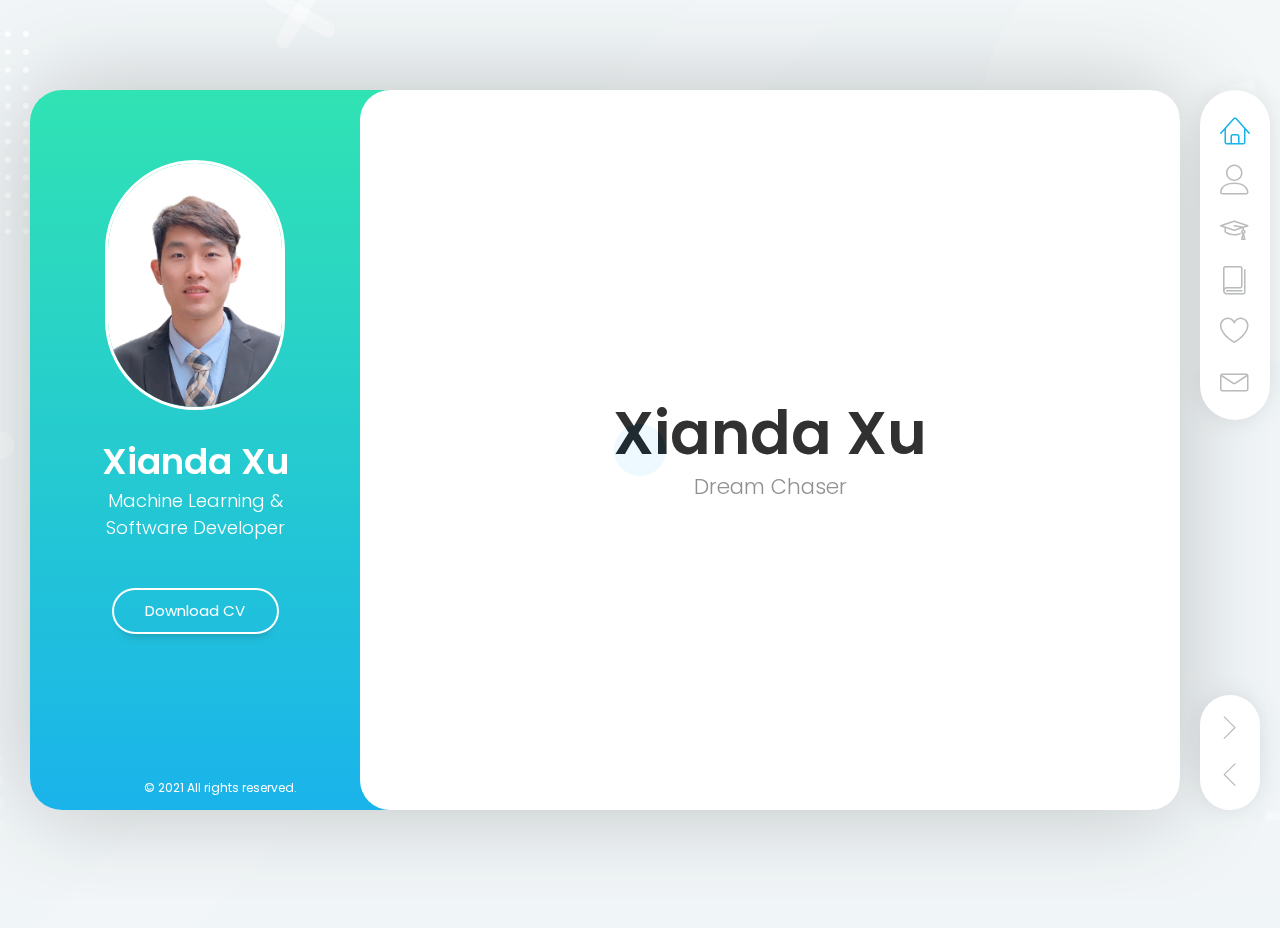
==== commit 5d741e66: "1.6" ====
--- a/index.html
+++ b/index.html
@@ -648,6 +648,16 @@
                             <span class="category">Website Design</span>
                           </figure>
 
+                          <figure class="item standard" data-groups='["category_all", "category_ml"]'>
+                            <div class="portfolio-item-img">
+                              <img src="img/projects/saa/front.jpg" alt="Media Project 2" title="" />
+                              <a href="saa.html" class="ajax-page-load"></a>
+                            </div>
+                            <i class="far fa-file-alt"></i>
+                            <h4 class="name">Few-Shot Classification</h4>
+                            <span class="category">Machine Learning</span>
+                          </figure>
+
                         </div>
                       </div>
                       <!-- End of Portfolio Content -->
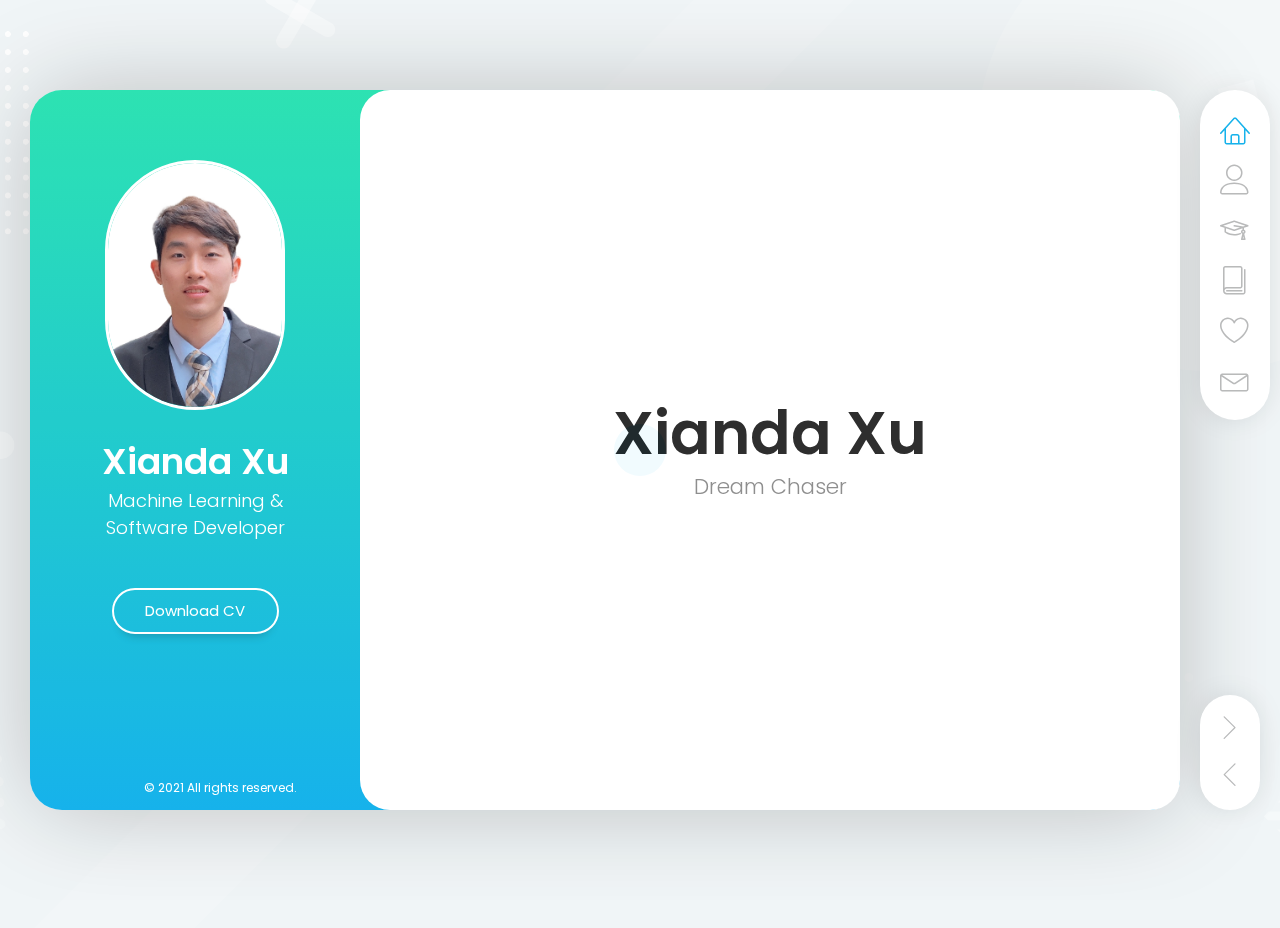
==== commit 84a63dc4: "1.7" ====
--- a/index.html
+++ b/index.html
@@ -658,6 +658,16 @@
                             <span class="category">Machine Learning</span>
                           </figure>
 
+                          <figure class="item standard" data-groups='["category_all", "category_ml"]'>
+                            <div class="portfolio-item-img">
+                              <img src="img/projects/model_compression/front.jpg" alt="Media Project 2" title="" />
+                              <a href="model_compression.html" class="ajax-page-load"></a>
+                            </div>
+                            <i class="far fa-file-alt"></i>
+                            <h4 class="name">Model Compression</h4>
+                            <span class="category">Machine Learning</span>
+                          </figure>
+
                         </div>
                       </div>
                       <!-- End of Portfolio Content -->
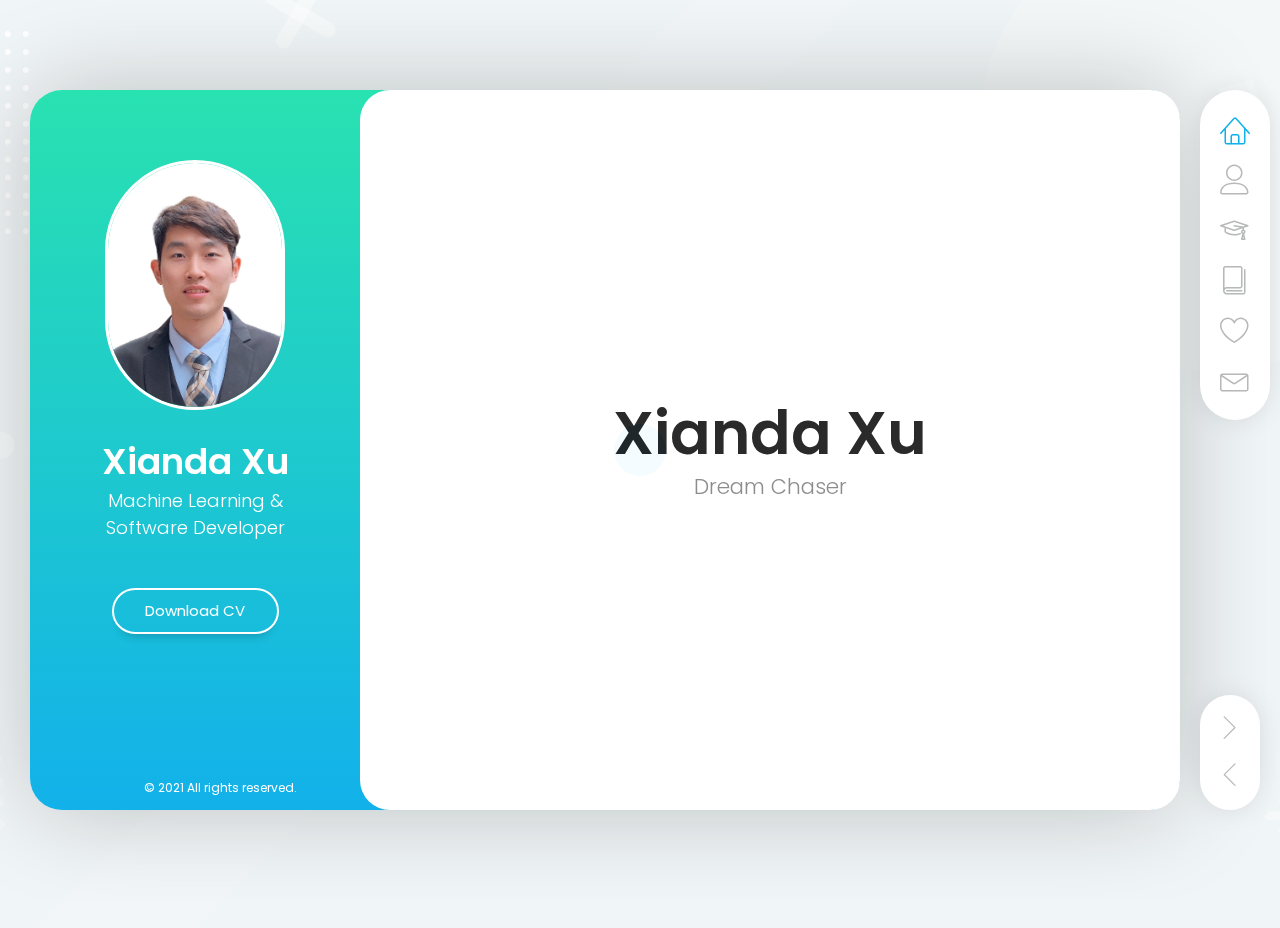
==== commit d67407bb: "1.8" ====
--- a/index.html
+++ b/index.html
@@ -611,7 +611,7 @@
                             <a class="filter btn btn-sm btn-link" data-group="category_wd">Website Design</a>
                           </li>
                           <li>
-                            <a class="filter btn btn-sm btn-link" data-group="category_others">Others</a>
+                            <a class="filter btn btn-sm btn-link" data-group="category_hd">System Design</a>
                           </li>
                         </ul>
 
@@ -620,7 +620,7 @@
 
                           <figure class="item standard" data-groups='["category_all", "category_ml"]'>
                             <div class="portfolio-item-img">
-                              <img src="img/projects/sts/sts1.png" alt="Media Project 2" title=""/>
+                              <img src="img/projects/sts/sts1.png" alt="" title=""/>
                               <a href="sts.html" class="ajax-page-load"></a>
                             </div>
                             <i class="far fa-file-alt"></i>
@@ -630,27 +630,37 @@
 
                           <figure class="item standard" data-groups='["category_all", "category_wd"]'>
                             <div class="portfolio-item-img">
-                              <img src="img/projects/cartoon_blog/front.png" alt="Media Project 2" title="" />
+                              <img src="img/projects/cartoon_blog/front.png" alt="" title="" />
                               <a href="cartoon_blog.html" class="ajax-page-load"></a>
                             </div>
                             <i class="far fa-file-alt"></i>
                             <h4 class="name">Cartoon Blog</h4>
-                            <span class="category">Website Design</span>
+                            <span class="category">Software Development</span>
                           </figure>
 
                           <figure class="item standard" data-groups='["category_all", "category_wd"]'>
                             <div class="portfolio-item-img">
-                              <img src="img/projects/mask_detection/front_fuck.png" alt="Media Project 2" title="" />
+                              <img src="img/projects/mask_detection/front_fuck.png" alt="" title="" />
                               <a href="mask_detection.html" class="ajax-page-load"></a>
                             </div>
                             <i class="far fa-file-alt"></i>
                             <h4 class="name">Mask Detection</h4>
-                            <span class="category">Website Design</span>
+                            <span class="category">Software Development</span>
+                          </figure>
+
+                          <figure class="item standard" data-groups='["category_all", "category_hd"]'>
+                            <div class="portfolio-item-img">
+                              <img src="img/projects/15513/front.jpg" alt="" title="" />
+                              <a href="15513.html" class="ajax-page-load"></a>
+                            </div>
+                            <i class="far fa-file-alt"></i>
+                            <h4 class="name">15513 Projects</h4>
+                            <span class="category">System Design</span>
                           </figure>
 
                           <figure class="item standard" data-groups='["category_all", "category_ml"]'>
                             <div class="portfolio-item-img">
-                              <img src="img/projects/saa/front.jpg" alt="Media Project 2" title="" />
+                              <img src="img/projects/saa/front.jpg" alt="" title="" />
                               <a href="saa.html" class="ajax-page-load"></a>
                             </div>
                             <i class="far fa-file-alt"></i>
@@ -660,12 +670,62 @@
 
                           <figure class="item standard" data-groups='["category_all", "category_ml"]'>
                             <div class="portfolio-item-img">
-                              <img src="img/projects/model_compression/front.jpg" alt="Media Project 2" title="" />
+                              <img src="img/projects/model_compression/front.jpg" alt="" title="" />
                               <a href="model_compression.html" class="ajax-page-load"></a>
                             </div>
                             <i class="far fa-file-alt"></i>
                             <h4 class="name">Model Compression</h4>
                             <span class="category">Machine Learning</span>
+                          </figure>
+
+                          <figure class="item standard" data-groups='["category_all", "category_sd"]'>
+                            <div class="portfolio-item-img">
+                              <img src="img/projects/knoface/front.jpg" alt="" title="" />
+                              <a href="knoface.html" class="ajax-page-load"></a>
+                            </div>
+                            <i class="far fa-file-alt"></i>
+                            <h4 class="name">Knoface (Smart Controller)</h4>
+                            <span class="category">Software Development</span>
+                          </figure>
+
+                          <figure class="item standard" data-groups='["category_all", "category_sd"]'>
+                            <div class="portfolio-item-img">
+                              <img src="img/projects/my_diary/front.jpg" alt="" title="" />
+                              <a href="my_diary.html" class="ajax-page-load"></a>
+                            </div>
+                            <i class="far fa-file-alt"></i>
+                            <h4 class="name">My Diary</h4>
+                            <span class="category">Software Development</span>
+                          </figure>
+
+                          <figure class="item standard" data-groups='["category_all", "category_sd"]'>
+                            <div class="portfolio-item-img">
+                              <img src="img/projects/battle_city/front.jpg" alt="" title="" />
+                              <a href="battle_city.html" class="ajax-page-load"></a>
+                            </div>
+                            <i class="far fa-file-alt"></i>
+                            <h4 class="name">Battle City</h4>
+                            <span class="category">Software Development</span>
+                          </figure>
+
+                          <figure class="item standard" data-groups='["category_all", "category_hd"]'>
+                            <div class="portfolio-item-img">
+                              <img src="img/projects/mips/front.jpg" alt="" title="" />
+                              <a href="mips.html" class="ajax-page-load"></a>
+                            </div>
+                            <i class="far fa-file-alt"></i>
+                            <h4 class="name">MIPS Microprocessor</h4>
+                            <span class="category">System Design</span>
+                          </figure>
+
+                          <figure class="item standard" data-groups='["category_all", "category_hd"]'>
+                            <div class="portfolio-item-img">
+                              <img src="img/projects/mainframe/front.jpg" alt="" title="" />
+                              <a href="mainframe.html" class="ajax-page-load"></a>
+                            </div>
+                            <i class="far fa-file-alt"></i>
+                            <h4 class="name">Mainframe Optimization</h4>
+                            <span class="category">System Design</span>
                           </figure>
 
                         </div>
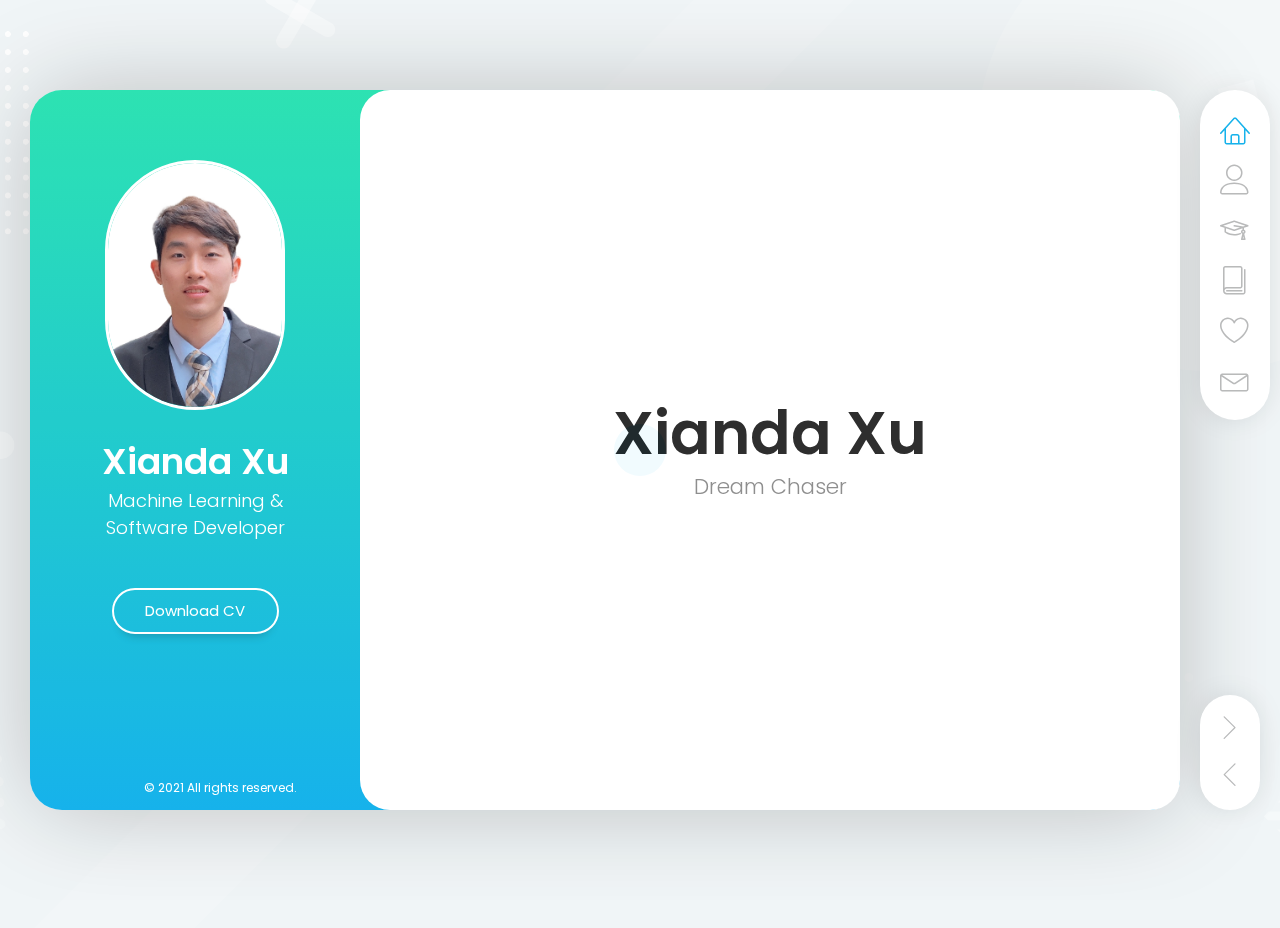
==== commit 77e882f9: "1.10" ====
--- a/index.html
+++ b/index.html
@@ -319,6 +319,7 @@
                           <div class="right-part">
                             <h4 class="item-title">MEng in Computer Engineering (Quited)</h4>
                             <p>
+                              GPA: 4.0/4.0 <br>
                               Advance in computer science.
                             </p>
                           </div>
@@ -350,7 +351,8 @@
                               GPA: 3.99/4.0 <br>
                               Foundation in computer science. <br>
                               Awarded National Scholarship. <br>
-                              Awarded Excellent Graduate Award.
+                              Awarded Excellent Graduate Award. <br>
+                              Awarded Top Ten Athletes Award. <br>
                             </p>
                           </div>
                         </div>
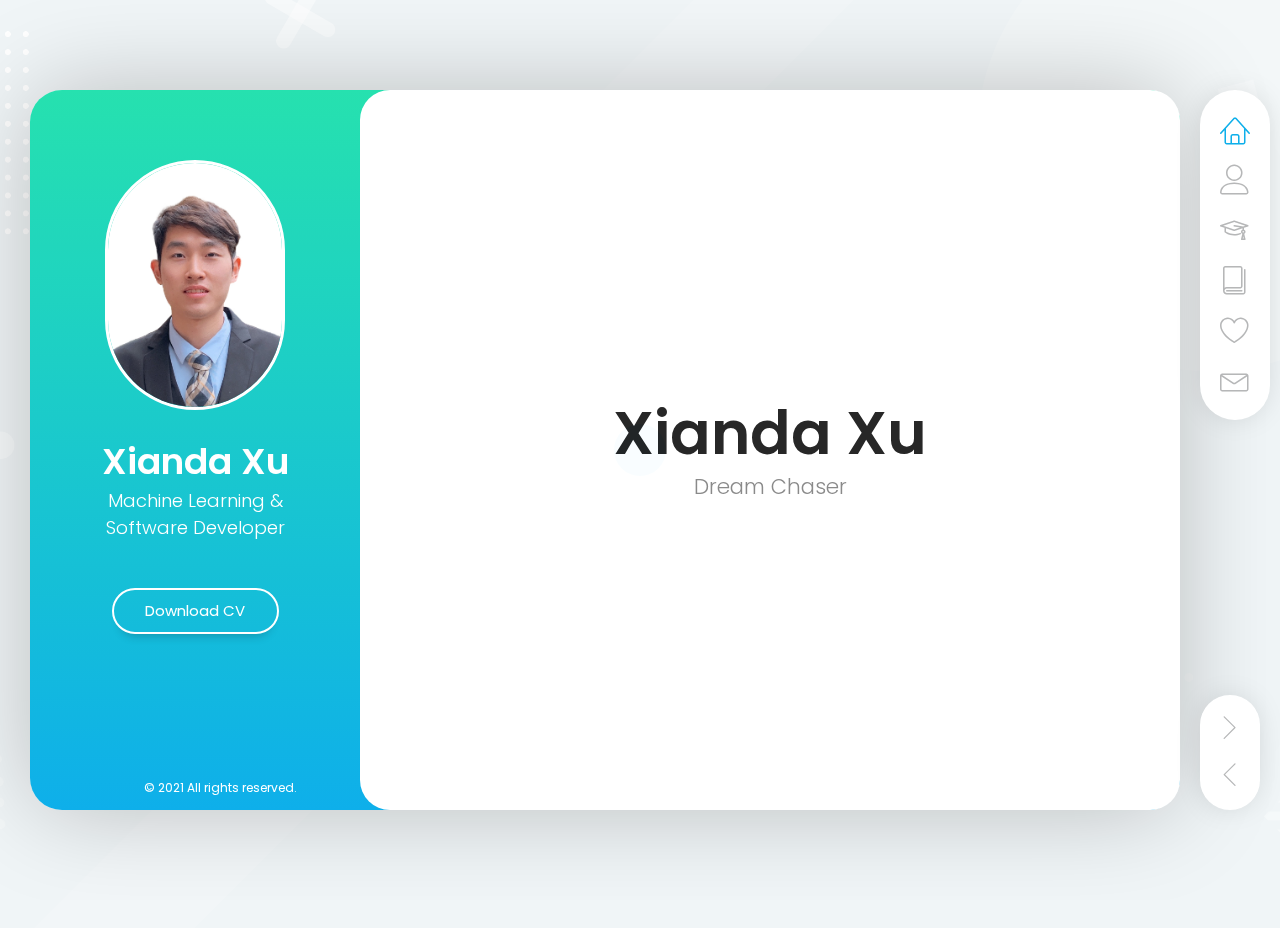
==== commit c65dcb24: "2021/9/12" ====
--- a/index.html
+++ b/index.html
@@ -102,7 +102,7 @@
             -->
 
             <div class="header-buttons">
-              <a href="#" target="_blank" class="btn btn-primary">Download CV</a>
+              <a href="/material/Xianda_Bryce_Xu_Resume.pdf" target="_blank" class="btn btn-primary">Download CV</a>
             </div>
 
             <div class="copyrights">© 2021 All rights reserved.</div>
@@ -190,12 +190,12 @@
 
                           <li>
                             <span class="title">e-mail</span>
-                            <span class="value"><a href="mailto:xiandax@andrew.cmu.edu">xiandax@andrew.cmu.edu</a></span>
+                            <span class="value"><a href="mailto:xiandax@cs.cmu.edu">xiandax@cs.cmu.edu</a></span>
                           </li>
 
                           <li>
                             <span class="title">Phone</span>
-                            <span class="value">+86 15335218618</span>
+                            <span class="value">412-418-1784</span>
                           </li>
                         </ul>
                       </div>
@@ -305,7 +305,7 @@
                           <div class="right-part">
                             <h4 class="item-title">MS in Artificial Intelligence</h4>
                             <p>
-                              Advance in artificial intelligence and industrial projects.
+                              Advance in artificial intelligence.
                             </p>
                           </div>
                         </div>
@@ -317,7 +317,7 @@
                           </div>
                           <div class="divider"></div>
                           <div class="right-part">
-                            <h4 class="item-title">MEng in Computer Engineering (Quited)</h4>
+                            <h4 class="item-title">MEng in Computer Engineering (2 Semesters)</h4>
                             <p>
                               GPA: 4.0/4.0 <br>
                               Advance in computer science.
@@ -396,7 +396,7 @@
                         <div class="timeline-item clearfix">
                           <div class="left-part">
                             <h5 class="item-period">2019.05 - 2019.09</h5>
-                            <span class="item-company">Ecole de Technologie Superieure</span>
+                            <span class="item-company">Mitacs Globalink</span>
                           </div>
                           <div class="divider"></div>
                           <div class="right-part">
@@ -535,6 +535,14 @@
 
                         <div class="skill clearfix">
                           <h4>Django</h4>
+                          <div class="skill-value">Good</div>
+                        </div>
+                        <div class="skill-container skill-8">
+                          <div class="skill-percentage"></div>
+                        </div>
+
+                        <div class="skill clearfix">
+                          <h4>AWS</h4>
                           <div class="skill-value">Good</div>
                         </div>
                         <div class="skill-container skill-8">
@@ -882,28 +890,28 @@
                     <div class="col-xs-12 col-sm-8">
                       <div class="lm-info-block gray-default">
                         <i class="lnr lnr-map-marker"></i>
-                        <h4>Pittsburgh</h4>
+                        <h4>Pittsburgh, PA 15213</h4>
                         <span class="lm-info-block-value"></span>
                         <span class="lm-info-block-text"></span>
                       </div>
 
                       <div class="lm-info-block gray-default">
                         <i class="lnr lnr-phone-handset"></i>
-                        <h4>+86 15335218618</h4>
+                        <h4>412-418-1784</h4>
                         <span class="lm-info-block-value"></span>
                         <span class="lm-info-block-text"></span>
                       </div>
 
                       <div class="lm-info-block gray-default">
                         <i class="lnr lnr-envelope"></i>
-                        <h4><a href="mailto:xiandax@andrew.cmu.edu">xiandax@andrew.cmu.edu</a></h4>
+                        <h4><a href="mailto:xiandax@cs.cmu.edu">xiandax@cs.cmu.edu</a></h4>
                         <span class="lm-info-block-value"></span>
                         <span class="lm-info-block-text"></span>
                       </div>
 
                       <div class="lm-info-block gray-default">
                         <i class="lnr lnr-checkmark-circle"></i>
-                        <h4>Freelance Available</h4>
+                        <h4>Actively Looking for Summer 2022 Intern</h4>
                         <span class="lm-info-block-value"></span>
                         <span class="lm-info-block-text"></span>
                       </div>
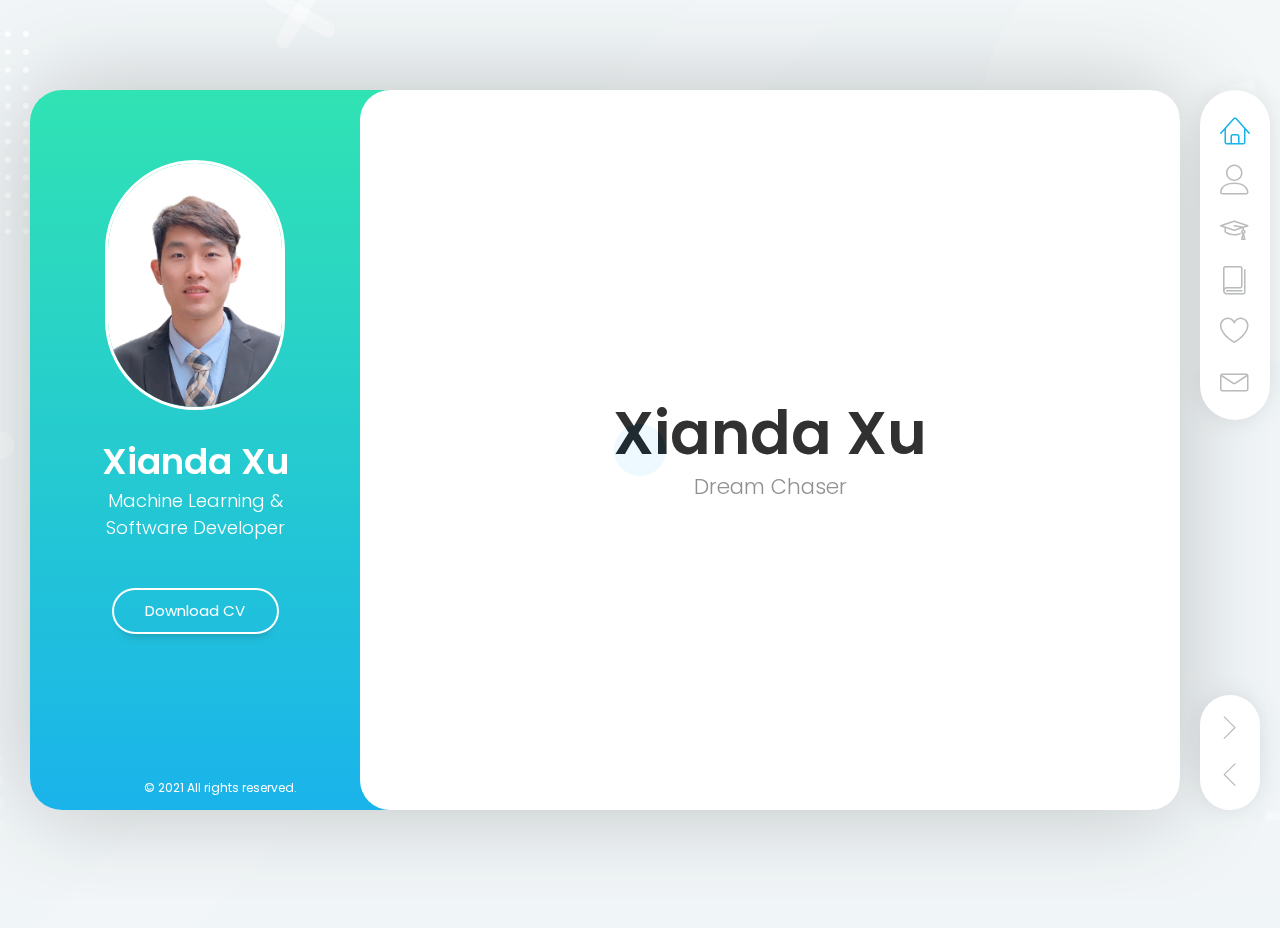
==== commit 11a917dc: "2021/12/13" ====
--- a/index.html
+++ b/index.html
@@ -305,7 +305,7 @@
                           <div class="right-part">
                             <h4 class="item-title">MS in Artificial Intelligence</h4>
                             <p>
-                              Advance in artificial intelligence.
+                              Advance in artificial intelligence and software development.
                             </p>
                           </div>
                         </div>
@@ -372,7 +372,7 @@
                           </div>
                           <div class="divider"></div>
                           <div class="right-part">
-                            <h4 class="item-title">Machine Learning Engineer</h4>
+                            <h4 class="item-title">Software Engineer</h4>
                             <p>
                               Developed Smart Trouble-shooting System for the new-generation communication prototypes.
                             </p>
@@ -400,7 +400,7 @@
                           </div>
                           <div class="divider"></div>
                           <div class="right-part">
-                            <h4 class="item-title">Research Assistant</h4>
+                            <h4 class="item-title">Machine Learning Engineer</h4>
                             <p>
                               Compressed and accelerated models with network binarization in recognition.
                             </p>
@@ -475,9 +475,9 @@
 
                         <div class="skill clearfix">
                           <h4>Javascript</h4>
-                          <div class="skill-value">Fair</div>
-                        </div>
-                        <div class="skill-container skill-6">
+                          <div class="skill-value">Good</div>
+                        </div>
+                        <div class="skill-container skill-8">
                           <div class="skill-percentage"></div>
                         </div>
                       </div>
